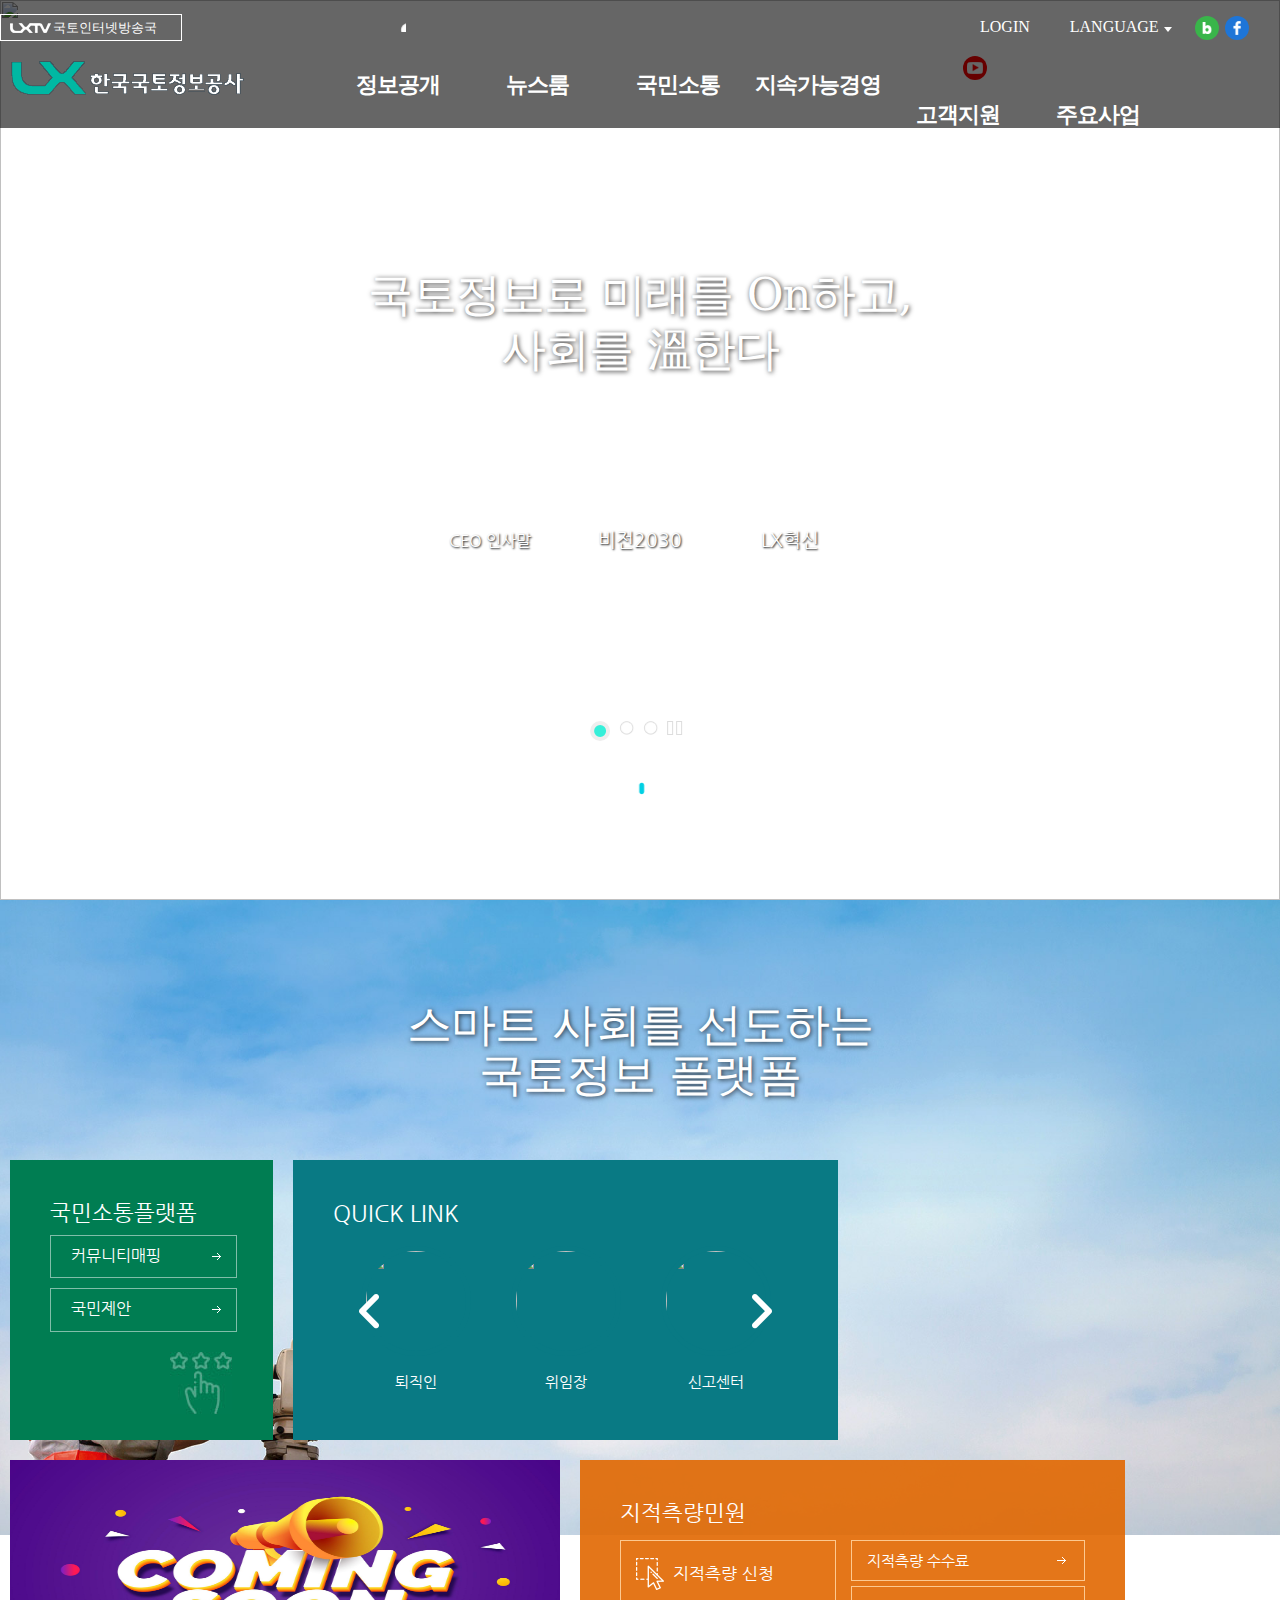
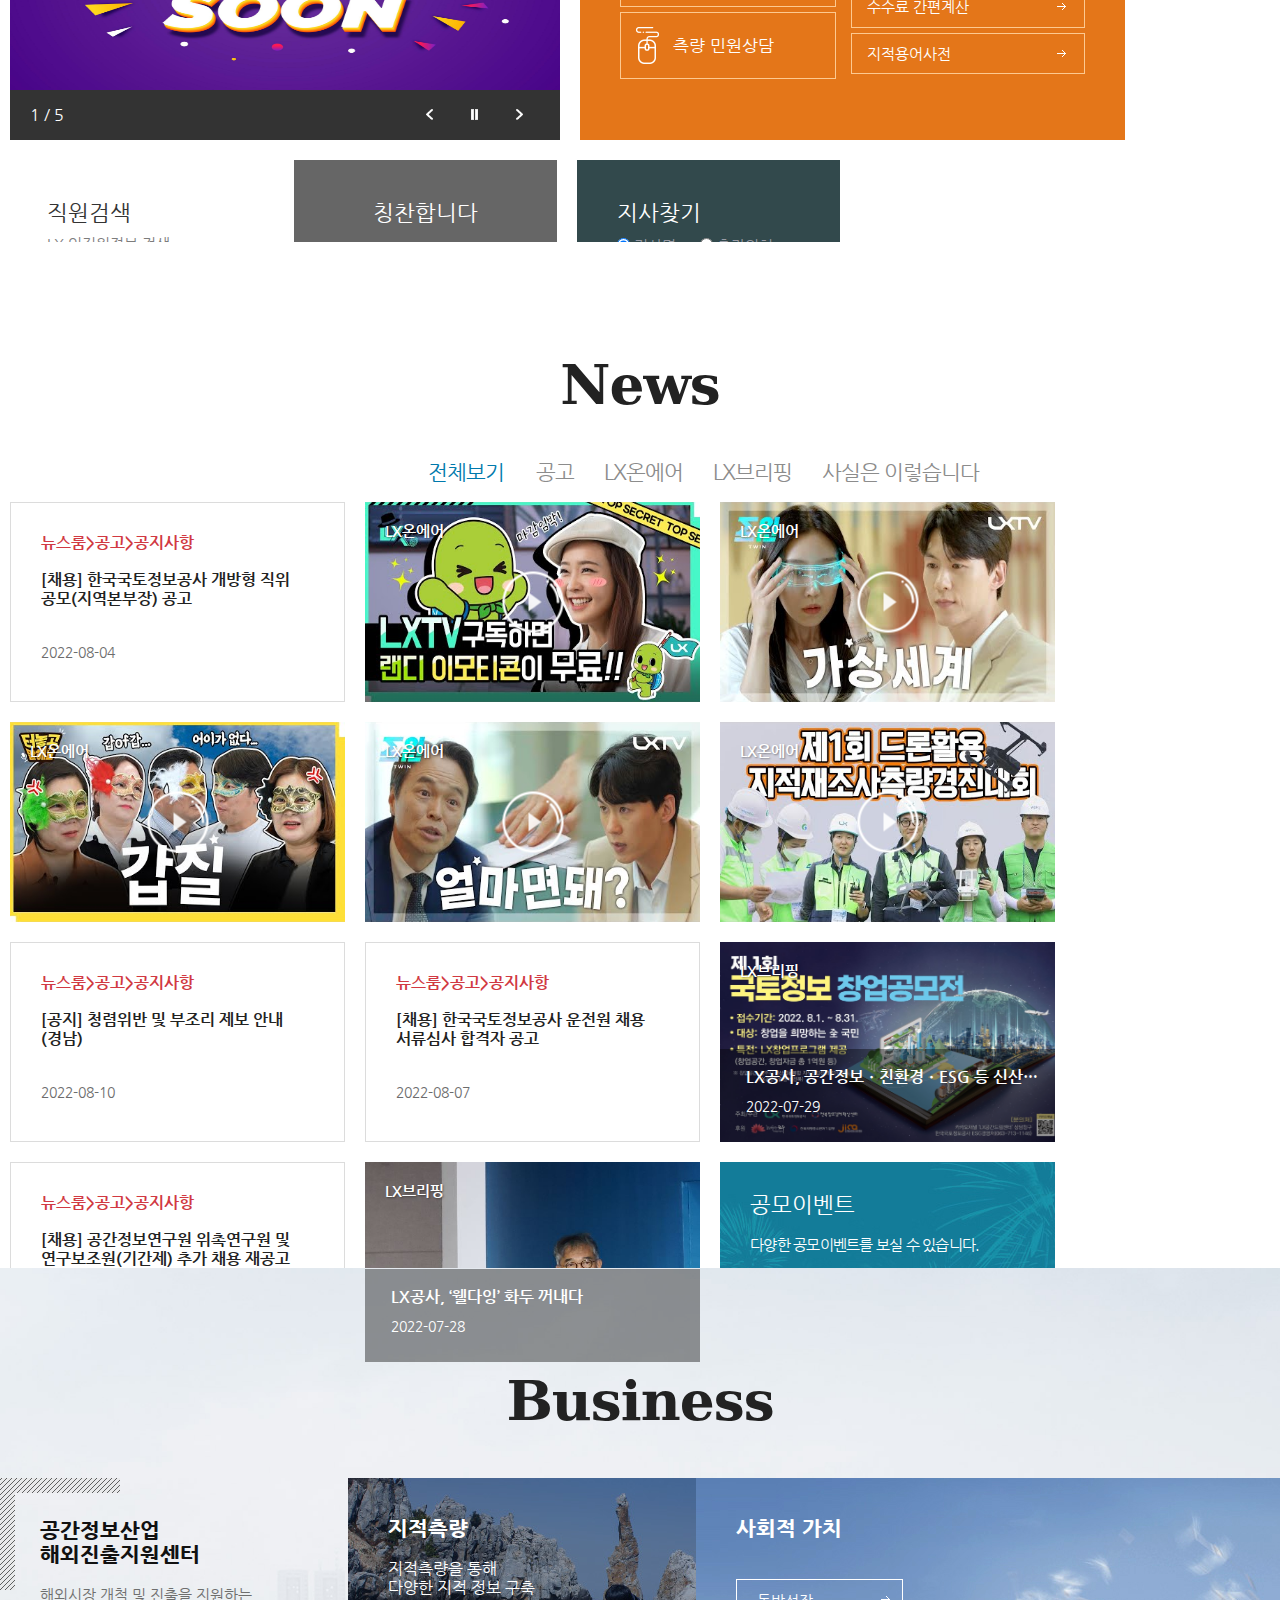
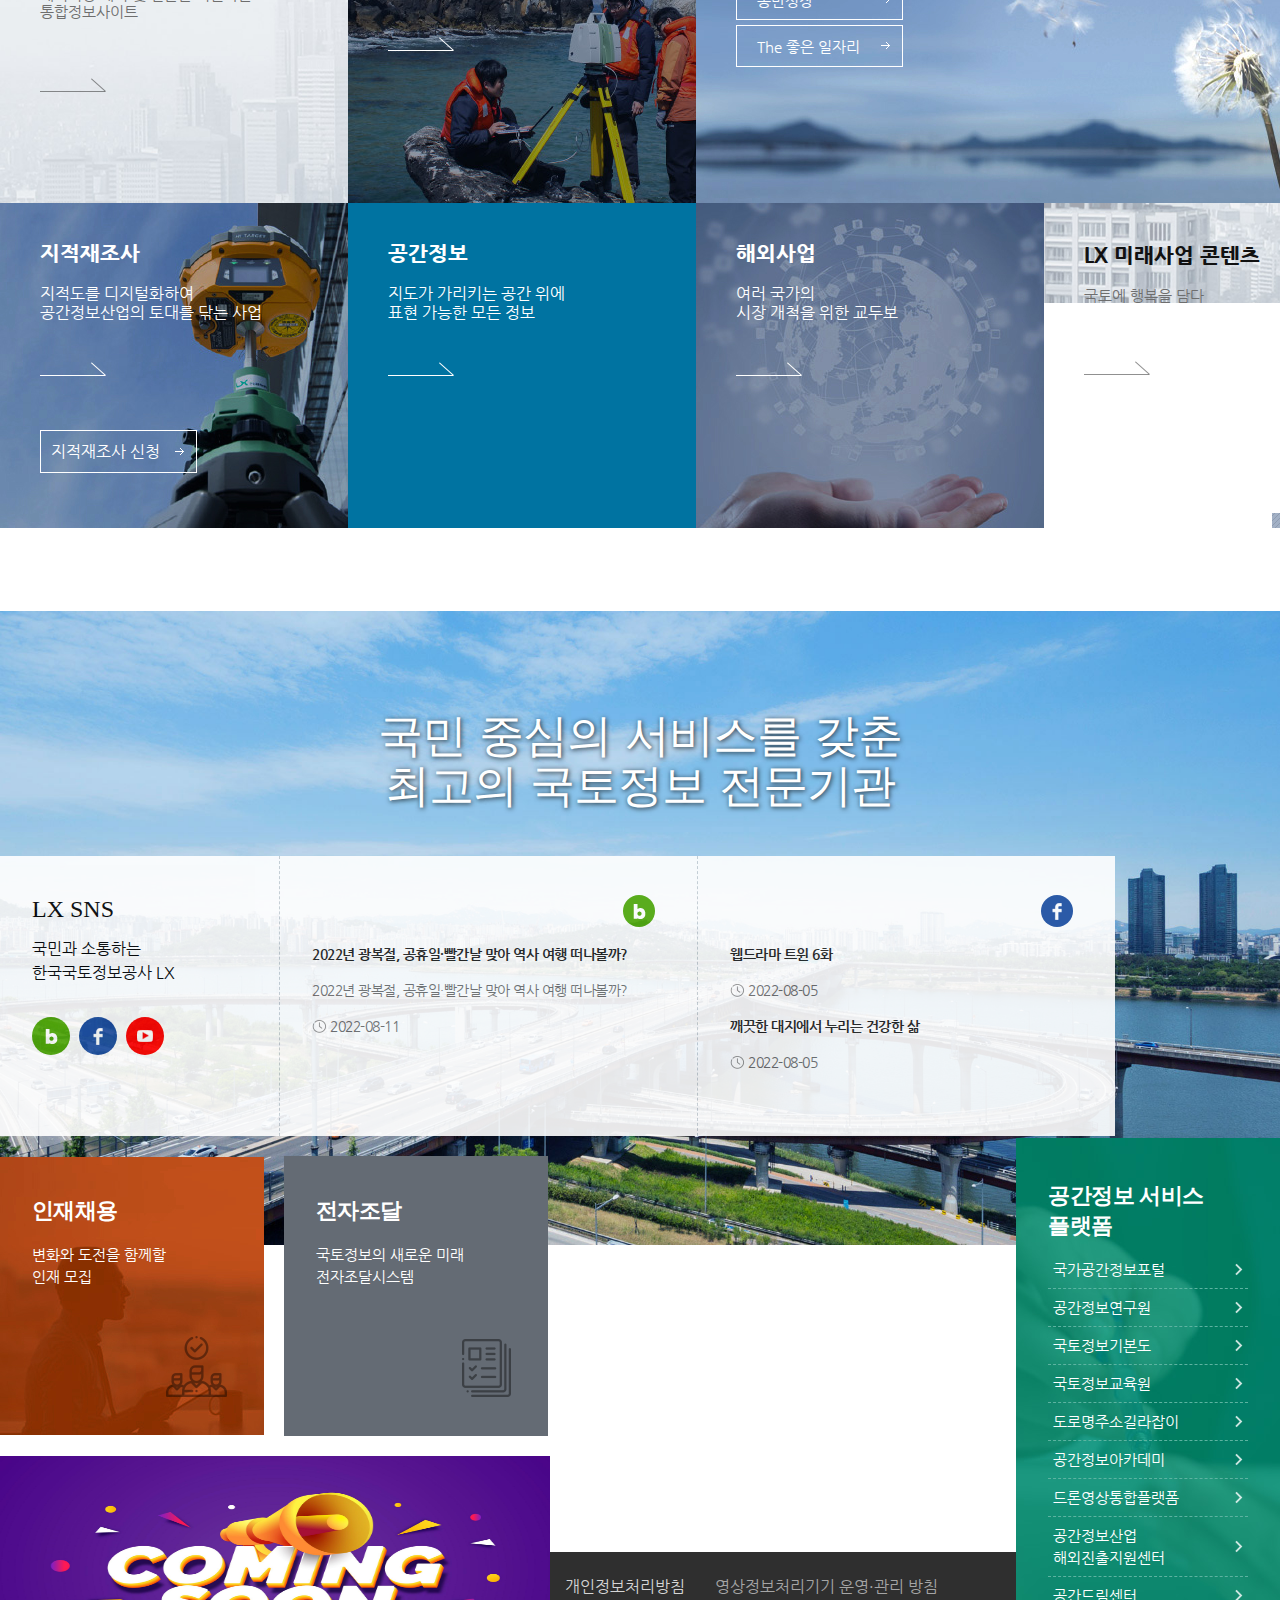
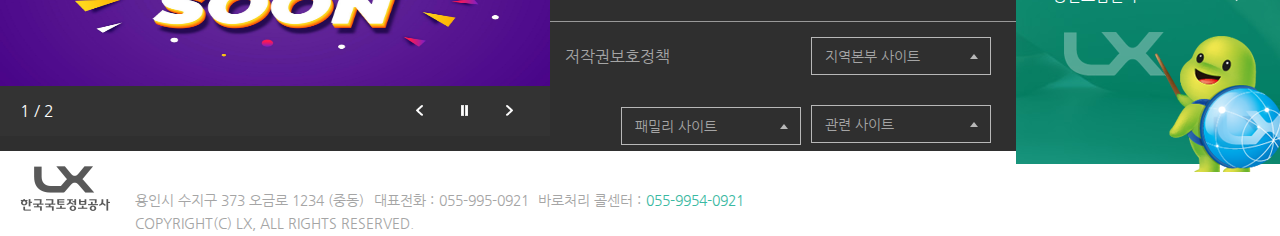
==== index.html @ 04a78688 "sticky추가 글씨폰트수정" ====
<!DOCTYPE html>
<html lang="ko">
  <head>
    <meta charset="UTF-8" />
    <meta name="viewport" content="width=device-width, initial-scale=1.0" />
    <meta name="robots" content="index,follow" />
    <meta
      name="description"
      content="스마트 사회를 선도하는 국토정보 플랫폼, LX 한국국토정보공사."
    />
    <meta name="author" content="최진영" />
    <meta name="keywords" content="한국국토정보공사, 지적측량, 국토공사" />
    <meta property="og:title" content="LX 한국국토정보공사" />
    <meta property="og:image" content="./LX_og_image.png" />
    <meta property="og:site_name" content="LX 한국국토정보공사" />
    <meta
      property="og:description"
      content="스마트 사회를 선도하는 국토정보 플랫폼, LX 한국국토정보공사."
    />
    <title>한국국토정보공사</title>
    <link
      rel="apple-touch-icon"
      sizes="57x57"
      href="./LX_favicon/apple-icon-57x57.png"
    />
    <link
      rel="apple-touch-icon"
      sizes="60x60"
      href="./LX_favicon/apple-icon-60x60.png"
    />
    <link
      rel="apple-touch-icon"
      sizes="72x72"
      href="./LX_favicon/apple-icon-72x72.png"
    />
    <link
      rel="apple-touch-icon"
      sizes="76x76"
      href="./LX_favicon/apple-icon-76x76.png"
    />
    <link
      rel="apple-touch-icon"
      sizes="114x114"
      href="./LX_favicon/apple-icon-114x114.png"
    />
    <link
      rel="apple-touch-icon"
      sizes="120x120"
      href="./LX_favicon/apple-icon-120x120.png"
    />
    <link
      rel="apple-touch-icon"
      sizes="144x144"
      href="./LX_favicon/apple-icon-144x144.png"
    />
    <link
      rel="apple-touch-icon"
      sizes="152x152"
      href="./LX_favicon/apple-icon-152x152.png"
    />
    <link
      rel="apple-touch-icon"
      sizes="180x180"
      href="./LX_favicon/apple-icon-180x180.png"
    />
    <link
      rel="icon"
      type="image/png"
      sizes="192x192"
      href="./LX_favicon/android-icon-192x192.png"
    />
    <link
      rel="icon"
      type="image/png"
      sizes="32x32"
      href="./LX_favicon/favicon-32x32.png"
    />
    <link
      rel="icon"
      type="image/png"
      sizes="96x96"
      href="./LX_favicon/favicon-96x96.png"
    />
    <link
      rel="icon"
      type="image/png"
      sizes="16x16"
      href="./LX_favicon/favicon-16x16.png"
    />
    <link rel="manifest" href="./LX_favicon/manifest.json" />
    <meta name="msapplication-TileColor" content="#ffffff" />
    <meta
      name="msapplication-TileImage"
      content="./LX_favicon/ms-icon-144x144.png"
    />
    <meta name="theme-color" content="#ffffff" />
    <link
      rel="stylesheet"
      href="https://cdnjs.cloudflare.com/ajax/libs/font-awesome/6.1.1/css/all.min.css"
    />
    <link
      rel="stylesheet"
      href="https://fonts.googleapis.com/css2?family=Material+Symbols+Outlined:opsz,wght,FILL,GRAD@48,400,0,0"
    />
    <link rel="stylesheet" href="./css/font.css" />
    <link rel="stylesheet" href="./css/reset.css" />
    <link rel="stylesheet" href="./css/style.css" />
  </head>

  <body>
    <div id="wrap">
      <div class="skip_nav">
        <a href="#content1">주요 서비스 바로가기</a>
        <a href="#content2">미디어 정보 바로가기</a>
        <a href="#content3">사업정보 바로가기</a>
        <a href="#content4">sns정보 바로가기</a>
      </div>
      <header id="header">
        <div id="header_top">
          <div class="container cf">
            <a
              href="#"
              class="libs fl"
              target="_blank"
              title="새창이동, 국토인터넷방송국"
            >
              <span>국토인터넷방송국</span>
            </a>
            <ul class="word fr">
              <li><a href="#" class="fl">LOGIN</a></li>
              <li>
                <a href="#" class="fl language"><span>LANGUAGE</span></a>
              </li>
              <li><a href="#" class="fl header_sns_b">블로그 바로가기</a></li>
              <li><a href="#" class="fl header_sns_f">페이스북 바로가기</a></li>
              <li><a href="#" class="fl header_sns_u">유튜브 바로가기</a></li>
            </ul>
          </div>
        </div>
        <!--// #header_top-->
        <div id="header_nav" class="cf">
          <div id="gnb">
            <ul id="nav" class="cf container">
              <li id="logo" class="fl">
                <a href="한국국토공사로고"
                  ><img src="./img/LX_logo1.png" alt="한국국토공사로고"
                /></a>
              </li>
              <li class="fl m_1">
                <a href="./board.html" target="_blank">정보공개</a>
                <div class="width100">
                  <ul class="container cf">
                    <li class="fl m_tit">
                      <h3>정보공개</h3>
                      <p>스마트 국토 시대를 향한 꿈,</p>
                      <p>글로벌 국토정보 전문기관으로 거듭나겠습니다.</p>
                    </li>
                    <li class="fl depth2">
                      <ul>
                        <li><a href="#">정보공개제도</a></li>
                        <li><a href="#">정보목록</a></li>
                        <li><a href="#">정보공개신청</a></li>
                        <li><a href="#">공공데이터개방</a></li>
                        <li><a href="#">사업실명제</a></li>
                        <li><a href="#">사전정보공표</a></li>
                      </ul>
                    </li>
                    <li class="fl depth2">
                      <ul>
                        <li><a href="#">공고</a></li>
                        <li><a href="#">LX온에어</a></li>
                        <li><a href="#">LX브리핑</a></li>
                        <li><a href="#">사실은</a></li>
                        <li><a href="#">홍보영상</a></li>
                        <li><a href="#">간행물</a></li>
                        <li><a href="#">학술자료</a></li>
                      </ul>
                    </li>
                    <li class="fl depth2">
                      <ul>
                        <li><a href="#">커뮤니티매핑</a></li>
                        <li><a href="#">공모/이벤트</a></li>
                        <li><a href="#">국민 제안</a></li>
                        <li><a href="#">경영공시</a></li>
                        <li><a href="#">국민참여혁신단</a></li>
                        <li><a href="#">설문조사</a></li>
                        <li><a href="#">정부부처</a></li>
                      </ul>
                    </li>
                    <li class="fl depth2">
                      <ul>
                        <li><a href="#">LX ESG 경영</a></li>
                        <li><a href="#">The 좋은 일자리</a></li>
                        <li><a href="#">윤리경영</a></li>
                        <li><a href="#">사회공헌</a></li>
                        <li><a href="#">동반성장</a></li>
                        <li><a href="#">안전보건경영</a></li>
                      </ul>
                    </li>
                    <li class="fl depth2">
                      <ul>
                        <li><a href="#">지적측량</a></li>
                        <li><a href="#">고객의 소리</a></li>
                        <li><a href="#">FAQ</a></li>
                        <li><a href="#">고객서비스현장</a></li>
                        <li><a href="#">기업성장응답 센터</a></li>
                        <li><a href="#">민원사무편람</a></li>
                      </ul>
                    </li>
                    <li class="fl depth2">
                      <ul>
                        <li><a href="#">지적측량</a></li>
                        <li><a href="#">지적재조사</a></li>
                        <li><a href="#">공간정보</a></li>
                        <li><a href="#">해외사업</a></li>
                      </ul>
                    </li>
                    <li class="fl depth2">
                      <ul>
                        <li><a href="#">CEO</a></li>
                        <li><a href="#">이사회</a></li>
                        <li><a href="#">일반현황</a></li>
                        <li><a href="#">LX혁신</a></li>
                        <li><a href="#">조직도</a></li>
                        <li><a href="#">지사안내</a></li>
                        <li><a href="#">홍보관방문</a></li>
                        <li><a href="#">채용정보</a></li>
                        <li><a href="#">찾아오시는 길</a></li>
                      </ul>
                    </li>
                  </ul>
                </div>
              </li>
              <!--m_1-->
              <li class="fl m_1">
                <a href="./board.html" target="_blank">뉴스룸</a>
                <div class="width100">
                  <ul class="container cf">
                    <li class="fl m_tit">
                      <h3>뉴스룸</h3>
                      <p>스마트 국토 시대를 향한 꿈,</p>
                      <p>글로벌 국토정보 전문기관으로 거듭나겠습니다.</p>
                    </li>
                    <li class="fl depth2">
                      <ul>
                        <li><a href="#">정보공개제도</a></li>
                        <li><a href="#">정보목록</a></li>
                        <li><a href="#">정보공개신청</a></li>
                        <li><a href="#">공공데이터개방</a></li>
                        <li><a href="#">사업실명제</a></li>
                        <li><a href="#">사전정보공표</a></li>
                      </ul>
                    </li>
                    <li class="fl depth2">
                      <ul>
                        <li><a href="#">공고</a></li>
                        <li><a href="#">LX온에어</a></li>
                        <li><a href="#">LX브리핑</a></li>
                        <li><a href="#">사실은</a></li>
                        <li><a href="#">홍보영상</a></li>
                        <li><a href="#">간행물</a></li>
                        <li><a href="#">학술자료</a></li>
                      </ul>
                    </li>
                    <li class="fl depth2">
                      <ul>
                        <li><a href="#">커뮤니티매핑</a></li>
                        <li><a href="#">공모/이벤트</a></li>
                        <li><a href="#">국민 제안</a></li>
                        <li><a href="#">경영공시</a></li>
                        <li><a href="#">국민참여혁신단</a></li>
                        <li><a href="#">설문조사</a></li>
                        <li><a href="#">정부부처</a></li>
                      </ul>
                    </li>
                    <li class="fl depth2">
                      <ul>
                        <li><a href="#">LX ESG 경영</a></li>
                        <li><a href="#">The 좋은 일자리</a></li>
                        <li><a href="#">윤리경영</a></li>
                        <li><a href="#">사회공헌</a></li>
                        <li><a href="#">동반성장</a></li>
                        <li><a href="#">안전보건경영</a></li>
                      </ul>
                    </li>
                    <li class="fl depth2">
                      <ul>
                        <li><a href="#">지적측량</a></li>
                        <li><a href="#">고객의 소리</a></li>
                        <li><a href="#">FAQ</a></li>
                        <li><a href="#">고객서비스현장</a></li>
                        <li><a href="#">기업성장응답 센터</a></li>
                        <li><a href="#">민원사무편람</a></li>
                      </ul>
                    </li>
                    <li class="fl depth2">
                      <ul>
                        <li><a href="#">지적측량</a></li>
                        <li><a href="#">지적재조사</a></li>
                        <li><a href="#">공간정보</a></li>
                        <li><a href="#">해외사업</a></li>
                      </ul>
                    </li>
                    <li class="fl depth2">
                      <ul>
                        <li><a href="#">CEO</a></li>
                        <li><a href="#">이사회</a></li>
                        <li><a href="#">일반현황</a></li>
                        <li><a href="#">LX혁신</a></li>
                        <li><a href="#">조직도</a></li>
                        <li><a href="#">지사안내</a></li>
                        <li><a href="#">홍보관방문</a></li>
                        <li><a href="#">채용정보</a></li>
                        <li><a href="#">찾아오시는 길</a></li>
                      </ul>
                    </li>
                  </ul>
                </div>
              </li>
              <!--m_2-->
              <li class="fl m_1">
                <a href="./board.html" target="_blank">국민소통</a>
                <div class="width100">
                  <ul class="container cf">
                    <li class="fl m_tit">
                      <h3>국민소통</h3>
                      <p>스마트 국토 시대를 향한 꿈,</p>
                      <p>글로벌 국토정보 전문기관으로 거듭나겠습니다.</p>
                    </li>
                    <li class="fl depth2">
                      <ul>
                        <li><a href="#">정보공개제도</a></li>
                        <li><a href="#">정보목록</a></li>
                        <li><a href="#">정보공개신청</a></li>
                        <li><a href="#">공공데이터개방</a></li>
                        <li><a href="#">사업실명제</a></li>
                        <li><a href="#">사전정보공표</a></li>
                      </ul>
                    </li>
                    <li class="fl depth2">
                      <ul>
                        <li><a href="#">공고</a></li>
                        <li><a href="#">LX온에어</a></li>
                        <li><a href="#">LX브리핑</a></li>
                        <li><a href="#">사실은</a></li>
                        <li><a href="#">홍보영상</a></li>
                        <li><a href="#">간행물</a></li>
                        <li><a href="#">학술자료</a></li>
                      </ul>
                    </li>
                    <li class="fl depth2">
                      <ul>
                        <li><a href="#">커뮤니티매핑</a></li>
                        <li><a href="#">공모/이벤트</a></li>
                        <li><a href="#">국민 제안</a></li>
                        <li><a href="#">경영공시</a></li>
                        <li><a href="#">국민참여혁신단</a></li>
                        <li><a href="#">설문조사</a></li>
                        <li><a href="#">정부부처</a></li>
                      </ul>
                    </li>
                    <li class="fl depth2">
                      <ul>
                        <li><a href="#">LX ESG 경영</a></li>
                        <li><a href="#">The 좋은 일자리</a></li>
                        <li><a href="#">윤리경영</a></li>
                        <li><a href="#">사회공헌</a></li>
                        <li><a href="#">동반성장</a></li>
                        <li><a href="#">안전보건경영</a></li>
                      </ul>
                    </li>
                    <li class="fl depth2">
                      <ul>
                        <li><a href="#">지적측량</a></li>
                        <li><a href="#">고객의 소리</a></li>
                        <li><a href="#">FAQ</a></li>
                        <li><a href="#">고객서비스현장</a></li>
                        <li><a href="#">기업성장응답 센터</a></li>
                        <li><a href="#">민원사무편람</a></li>
                      </ul>
                    </li>
                    <li class="fl depth2">
                      <ul>
                        <li><a href="#">지적측량</a></li>
                        <li><a href="#">지적재조사</a></li>
                        <li><a href="#">공간정보</a></li>
                        <li><a href="#">해외사업</a></li>
                      </ul>
                    </li>
                    <li class="fl depth2">
                      <ul>
                        <li><a href="#">CEO</a></li>
                        <li><a href="#">이사회</a></li>
                        <li><a href="#">일반현황</a></li>
                        <li><a href="#">LX혁신</a></li>
                        <li><a href="#">조직도</a></li>
                        <li><a href="#">지사안내</a></li>
                        <li><a href="#">홍보관방문</a></li>
                        <li><a href="#">채용정보</a></li>
                        <li><a href="#">찾아오시는 길</a></li>
                      </ul>
                    </li>
                  </ul>
                </div>
              </li>
              <!--m_3-->
              <li class="fl m_1">
                <a href="./board.html" target="_blank">지속가능경영</a>
                <div class="width100">
                  <ul class="container cf">
                    <li class="fl m_tit">
                      <h3>지속가능경영</h3>
                      <p>스마트 국토 시대를 향한 꿈,</p>
                      <p>글로벌 국토정보 전문기관으로 거듭나겠습니다.</p>
                    </li>
                    <li class="fl depth2">
                      <ul>
                        <li><a href="#">정보공개제도</a></li>
                        <li><a href="#">정보목록</a></li>
                        <li><a href="#">정보공개신청</a></li>
                        <li><a href="#">공공데이터개방</a></li>
                        <li><a href="#">사업실명제</a></li>
                        <li><a href="#">사전정보공표</a></li>
                      </ul>
                    </li>
                    <li class="fl depth2">
                      <ul>
                        <li><a href="#">공고</a></li>
                        <li><a href="#">LX온에어</a></li>
                        <li><a href="#">LX브리핑</a></li>
                        <li><a href="#">사실은</a></li>
                        <li><a href="#">홍보영상</a></li>
                        <li><a href="#">간행물</a></li>
                        <li><a href="#">학술자료</a></li>
                      </ul>
                    </li>
                    <li class="fl depth2">
                      <ul>
                        <li><a href="#">커뮤니티매핑</a></li>
                        <li><a href="#">공모/이벤트</a></li>
                        <li><a href="#">국민 제안</a></li>
                        <li><a href="#">경영공시</a></li>
                        <li><a href="#">국민참여혁신단</a></li>
                        <li><a href="#">설문조사</a></li>
                        <li><a href="#">정부부처</a></li>
                      </ul>
                    </li>
                    <li class="fl depth2">
                      <ul>
                        <li><a href="#">LX ESG 경영</a></li>
                        <li><a href="#">The 좋은 일자리</a></li>
                        <li><a href="#">윤리경영</a></li>
                        <li><a href="#">사회공헌</a></li>
                        <li><a href="#">동반성장</a></li>
                        <li><a href="#">안전보건경영</a></li>
                      </ul>
                    </li>
                    <li class="fl depth2">
                      <ul>
                        <li><a href="#">지적측량</a></li>
                        <li><a href="#">고객의 소리</a></li>
                        <li><a href="#">FAQ</a></li>
                        <li><a href="#">고객서비스현장</a></li>
                        <li><a href="#">기업성장응답 센터</a></li>
                        <li><a href="#">민원사무편람</a></li>
                      </ul>
                    </li>
                    <li class="fl depth2">
                      <ul>
                        <li><a href="#">지적측량</a></li>
                        <li><a href="#">지적재조사</a></li>
                        <li><a href="#">공간정보</a></li>
                        <li><a href="#">해외사업</a></li>
                      </ul>
                    </li>
                    <li class="fl depth2">
                      <ul>
                        <li><a href="#">CEO</a></li>
                        <li><a href="#">이사회</a></li>
                        <li><a href="#">일반현황</a></li>
                        <li><a href="#">LX혁신</a></li>
                        <li><a href="#">조직도</a></li>
                        <li><a href="#">지사안내</a></li>
                        <li><a href="#">홍보관방문</a></li>
                        <li><a href="#">채용정보</a></li>
                        <li><a href="#">찾아오시는 길</a></li>
                      </ul>
                    </li>
                  </ul>
                </div>
              </li>
              <!--m_4-->
              <li class="fl m_1">
                <a href="./board.html" target="_blank">고객지원</a>
                <div class="width100">
                  <ul class="container cf">
                    <li class="fl m_tit">
                      <h3>고객지원</h3>
                      <p>스마트 국토 시대를 향한 꿈,</p>
                      <p>글로벌 국토정보 전문기관으로 거듭나겠습니다.</p>
                    </li>
                    <li class="fl depth2">
                      <ul>
                        <li><a href="#">정보공개제도</a></li>
                        <li><a href="#">정보목록</a></li>
                        <li><a href="#">정보공개신청</a></li>
                        <li><a href="#">공공데이터개방</a></li>
                        <li><a href="#">사업실명제</a></li>
                        <li><a href="#">사전정보공표</a></li>
                      </ul>
                    </li>
                    <li class="fl depth2">
                      <ul>
                        <li><a href="#">공고</a></li>
                        <li><a href="#">LX온에어</a></li>
                        <li><a href="#">LX브리핑</a></li>
                        <li><a href="#">사실은</a></li>
                        <li><a href="#">홍보영상</a></li>
                        <li><a href="#">간행물</a></li>
                        <li><a href="#">학술자료</a></li>
                      </ul>
                    </li>
                    <li class="fl depth2">
                      <ul>
                        <li><a href="#">커뮤니티매핑</a></li>
                        <li><a href="#">공모/이벤트</a></li>
                        <li><a href="#">국민 제안</a></li>
                        <li><a href="#">경영공시</a></li>
                        <li><a href="#">국민참여혁신단</a></li>
                        <li><a href="#">설문조사</a></li>
                        <li><a href="#">정부부처</a></li>
                      </ul>
                    </li>
                    <li class="fl depth2">
                      <ul>
                        <li><a href="#">LX ESG 경영</a></li>
                        <li><a href="#">The 좋은 일자리</a></li>
                        <li><a href="#">윤리경영</a></li>
                        <li><a href="#">사회공헌</a></li>
                        <li><a href="#">동반성장</a></li>
                        <li><a href="#">안전보건경영</a></li>
                      </ul>
                    </li>
                    <li class="fl depth2">
                      <ul>
                        <li><a href="#">지적측량</a></li>
                        <li><a href="#">고객의 소리</a></li>
                        <li><a href="#">FAQ</a></li>
                        <li><a href="#">고객서비스현장</a></li>
                        <li><a href="#">기업성장응답 센터</a></li>
                        <li><a href="#">민원사무편람</a></li>
                      </ul>
                    </li>
                    <li class="fl depth2">
                      <ul>
                        <li><a href="#">지적측량</a></li>
                        <li><a href="#">지적재조사</a></li>
                        <li><a href="#">공간정보</a></li>
                        <li><a href="#">해외사업</a></li>
                      </ul>
                    </li>
                    <li class="fl depth2">
                      <ul>
                        <li><a href="#">CEO</a></li>
                        <li><a href="#">이사회</a></li>
                        <li><a href="#">일반현황</a></li>
                        <li><a href="#">LX혁신</a></li>
                        <li><a href="#">조직도</a></li>
                        <li><a href="#">지사안내</a></li>
                        <li><a href="#">홍보관방문</a></li>
                        <li><a href="#">채용정보</a></li>
                        <li><a href="#">찾아오시는 길</a></li>
                      </ul>
                    </li>
                  </ul>
                </div>
              </li>
              <!--m_5-->
              <li class="fl m_1">
                <a href="./board.html" target="_blank">주요사업</a>
                <div class="width100">
                  <ul class="container cf">
                    <li class="fl m_tit">
                      <h3>주요사업</h3>
                      <p>스마트 국토 시대를 향한 꿈,</p>
                      <p>글로벌 국토정보 전문기관으로 거듭나겠습니다.</p>
                    </li>
                    <li class="fl depth2">
                      <ul>
                        <li><a href="#">정보공개제도</a></li>
                        <li><a href="#">정보목록</a></li>
                        <li><a href="#">정보공개신청</a></li>
                        <li><a href="#">공공데이터개방</a></li>
                        <li><a href="#">사업실명제</a></li>
                        <li><a href="#">사전정보공표</a></li>
                      </ul>
                    </li>
                    <li class="fl depth2">
                      <ul>
                        <li><a href="#">공고</a></li>
                        <li><a href="#">LX온에어</a></li>
                        <li><a href="#">LX브리핑</a></li>
                        <li><a href="#">사실은</a></li>
                        <li><a href="#">홍보영상</a></li>
                        <li><a href="#">간행물</a></li>
                        <li><a href="#">학술자료</a></li>
                      </ul>
                    </li>
                    <li class="fl depth2">
                      <ul>
                        <li><a href="#">커뮤니티매핑</a></li>
                        <li><a href="#">공모/이벤트</a></li>
                        <li><a href="#">국민 제안</a></li>
                        <li><a href="#">경영공시</a></li>
                        <li><a href="#">국민참여혁신단</a></li>
                        <li><a href="#">설문조사</a></li>
                        <li><a href="#">정부부처</a></li>
                      </ul>
                    </li>
                    <li class="fl depth2">
                      <ul>
                        <li><a href="#">LX ESG 경영</a></li>
                        <li><a href="#">The 좋은 일자리</a></li>
                        <li><a href="#">윤리경영</a></li>
                        <li><a href="#">사회공헌</a></li>
                        <li><a href="#">동반성장</a></li>
                        <li><a href="#">안전보건경영</a></li>
                      </ul>
                    </li>
                    <li class="fl depth2">
                      <ul>
                        <li><a href="#">지적측량</a></li>
                        <li><a href="#">고객의 소리</a></li>
                        <li><a href="#">FAQ</a></li>
                        <li><a href="#">고객서비스현장</a></li>
                        <li><a href="#">기업성장응답 센터</a></li>
                        <li><a href="#">민원사무편람</a></li>
                      </ul>
                    </li>
                    <li class="fl depth2">
                      <ul>
                        <li><a href="#">지적측량</a></li>
                        <li><a href="#">지적재조사</a></li>
                        <li><a href="#">공간정보</a></li>
                        <li><a href="#">해외사업</a></li>
                      </ul>
                    </li>
                    <li class="fl depth2">
                      <ul>
                        <li><a href="#">CEO</a></li>
                        <li><a href="#">이사회</a></li>
                        <li><a href="#">일반현황</a></li>
                        <li><a href="#">LX혁신</a></li>
                        <li><a href="#">조직도</a></li>
                        <li><a href="#">지사안내</a></li>
                        <li><a href="#">홍보관방문</a></li>
                        <li><a href="#">채용정보</a></li>
                        <li><a href="#">찾아오시는 길</a></li>
                      </ul>
                    </li>
                  </ul>
                </div>
              </li>
              <!--m_6-->
              <li class="fl m_1">
                <a href="./board.html" target="_blank">LX소개</a>
                <div class="width100">
                  <ul class="container cf">
                    <li class="fl m_tit">
                      <h3>LX소개</h3>
                      <p>스마트 국토 시대를 향한 꿈,</p>
                      <p>글로벌 국토정보 전문기관으로 거듭나겠습니다.</p>
                    </li>
                    <li class="fl depth2">
                      <ul>
                        <li><a href="#">정보공개제도</a></li>
                        <li><a href="#">정보목록</a></li>
                        <li><a href="#">정보공개신청</a></li>
                        <li><a href="#">공공데이터개방</a></li>
                        <li><a href="#">사업실명제</a></li>
                        <li><a href="#">사전정보공표</a></li>
                      </ul>
                    </li>
                    <li class="fl depth2">
                      <ul>
                        <li><a href="#">공고</a></li>
                        <li><a href="#">LX온에어</a></li>
                        <li><a href="#">LX브리핑</a></li>
                        <li><a href="#">사실은</a></li>
                        <li><a href="#">홍보영상</a></li>
                        <li><a href="#">간행물</a></li>
                        <li><a href="#">학술자료</a></li>
                      </ul>
                    </li>
                    <li class="fl depth2">
                      <ul>
                        <li><a href="#">커뮤니티매핑</a></li>
                        <li><a href="#">공모/이벤트</a></li>
                        <li><a href="#">국민 제안</a></li>
                        <li><a href="#">경영공시</a></li>
                        <li><a href="#">국민참여혁신단</a></li>
                        <li><a href="#">설문조사</a></li>
                        <li><a href="#">정부부처</a></li>
                      </ul>
                    </li>
                    <li class="fl depth2">
                      <ul>
                        <li><a href="#">LX ESG 경영</a></li>
                        <li><a href="#">The 좋은 일자리</a></li>
                        <li><a href="#">윤리경영</a></li>
                        <li><a href="#">사회공헌</a></li>
                        <li><a href="#">동반성장</a></li>
                        <li><a href="#">안전보건경영</a></li>
                      </ul>
                    </li>
                    <li class="fl depth2">
                      <ul>
                        <li><a href="#">지적측량</a></li>
                        <li><a href="#">고객의 소리</a></li>
                        <li><a href="#">FAQ</a></li>
                        <li><a href="#">고객서비스현장</a></li>
                        <li><a href="#">기업성장응답 센터</a></li>
                        <li><a href="#">민원사무편람</a></li>
                      </ul>
                    </li>
                    <li class="fl depth2">
                      <ul>
                        <li><a href="#">지적측량</a></li>
                        <li><a href="#">지적재조사</a></li>
                        <li><a href="#">공간정보</a></li>
                        <li><a href="#">해외사업</a></li>
                      </ul>
                    </li>
                    <li class="fl depth2">
                      <ul>
                        <li><a href="#">CEO</a></li>
                        <li><a href="#">이사회</a></li>
                        <li><a href="#">일반현황</a></li>
                        <li><a href="#">LX혁신</a></li>
                        <li><a href="#">조직도</a></li>
                        <li><a href="#">지사안내</a></li>
                        <li><a href="#">홍보관방문</a></li>
                        <li><a href="#">채용정보</a></li>
                        <li><a href="#">찾아오시는 길</a></li>
                      </ul>
                    </li>
                  </ul>
                </div>
              </li>
              <!--m_7-->
              <li class="fr menu_burger">
                <a href="#">사이트맵</a>
              </li>
            </ul>
          </div>
        </div>
        <!--// #header_nav-->
      </header>
      <div id="banner">
        <div class="container">
          <div class="main_banner">
            <p class="banner_tit">
              <span>국토정보로 미래를 On하고,</span>
              <span>사회를 溫한다</span>
            </p>
            <div class="main_list">
              <ul class="main_icon">
                <li class="menu fl">
                  <a href="#"
                    ><img src="./img/sec_00_banner_ico1.svg" alt="" /><span
                      >CEO 인사말</span
                    ></a
                  >
                </li>
                <li class="menu fl">
                  <a href="#"
                    ><img
                      src="./img/sec_00_banner_ico2.svg"
                      alt=""
                    />비전2030</a
                  >
                </li>
                <li class="menu fl">
                  <a href="#"
                    ><img src="./img/sec_00_banner_ico3.svg" alt="" />LX혁신</a
                  >
                </li>
              </ul>
            </div>
            <div class="rollbtnArea">
              <ul class="rollinbtn">
                <li class="seq butt0"><a href="#butt"></a></li>
                <li class="seq butt1">
                  <a href="#butt"
                    ><img src="./img/btn_rollbutt_off.png" alt="1번"
                  /></a>
                </li>
                <li class="seq butt2">
                  <a href="#butt"
                    ><img src="./img/btn_rollbutt_off.png" alt="1번"
                  /></a>
                </li>
                <li class="rollstop">
                  <a href="#" class="stop"
                    ><img src="./img/btn_roll_stop.png" alt="멈춤"
                  /></a>
                </li>
                <li class="rollplay">
                  <a href="#" class="play"
                    ><img src="./img/btn_roll_play.png" alt="재생"
                  /></a>
                </li>
              </ul>
            </div>
            <div class="mouse_ani">
              <img src="./img/scroll.png" alt="" />
            </div>
          </div>
        </div>
      </div>
      <!--// #banner-->
      <div id="contents" class="content1_bg">
        <div id="content1" class="container">
          <div class="content1_tit">
            <p>
              <span>스마트 사회를 선도하는</span>
              <span>국토정보 플랫폼</span>
            </p>
          </div>
          <div class="con_box">
            <div class="con_box1 fl content1_1box">
              <h4>국민소통플랫폼</h4>
              <ul>
                <li><a href="#">커뮤니티매핑</a></li>
                <li><a href="#">국민제안</a></li>
              </ul>
            </div>
            <div class="con_box3 fl content1_box2">
              <h4>QUICK LINK</h4>
              <div class="ct2_box2_slidewrapper">
                <ul class="ct2_box2_slides">
                  <li>
                    <a href="#"
                      ><img
                        src="./img/businessman-s-torso-in-suit.jpg"
                        alt=""
                      /><span>퇴직인</span></a
                    >
                  </li>
                  <li>
                    <a href="#"
                      ><img
                        src="./img/cropped-view-business-leader-making-notes.jpg"
                        alt=""
                      /><span>위임장</span></a
                    >
                  </li>
                  <li>
                    <a href="#"
                      ><img
                        src="./img/freelance-young-businesswoman-casual-wear-using-laptop-working-in-living-room-at-home.jpg"
                        alt=""
                      /><span>신고센터</span></a
                    >
                  </li>
                  <li>
                    <a href="#"
                      ><img
                        src="./img/businessman-s-torso-in-suit.jpg"
                        alt=""
                      /><span>사규정보</span></a
                    >
                  </li>
                  <li>
                    <a href="#"
                      ><img
                        src="./img/cropped-view-professional-serious-finance-manager-holding-calculator-hands-checking-company-month-s-profits.jpg"
                        alt=""
                      /><span>수의계약정보</span></a
                    >
                  </li>
                </ul>
                <div class="ct2_box2_controls">
                  <span class="ct2_box2_prev"></span
                  ><span class="ct2_box2_next"></span>
                </div>
              </div>
            </div>
            <div class="con_box2 fl">
              <div class="slide_wrap" title="새창이동">
                <div class="slide_1">
                  <a href="#"><img src="./img/anouncement.jpg" alt="" /></a>
                </div>
                <div class="slide_1">
                  <a href="#"><img src="./img/anouncement.jpg" alt="" /></a>
                </div>
                <div class="slide_1">
                  <a href="#"><img src="./img/anouncement.jpg" alt="" /></a>
                </div>
                <div class="slide_1">
                  <a href="#"><img src="./img/anouncement.jpg" alt="" /></a>
                </div>
                <div class="slide_1">
                  <a href="#"><img src="./img/anouncement.jpg" alt="" /></a>
                </div>
              </div>
              <div class="slide_control cf">
                <p class="fl">1 / 5</p>
                <div class="slide_controler fr">
                  <a href="#"
                    ><img src="./img/quick_control_prev.png" alt="좌측슬라이드"
                  /></a>
                  <a href="#"
                    ><img src="./img/btn_roll_play.png" alt="재생"
                  /></a>
                  <a href="#"
                    ><img src="./img/btn_roll_stop.png" alt="멈춤"
                  /></a>
                  <a href="#"
                    ><img src="./img/quick_control_next.png" alt="우측슬라이드"
                  /></a>
                </div>
              </div>
            </div>
            <div class="con_box3 fl content1_4box">
              <h4>지적측량민원</h4>
              <ul class="icon_link fl">
                <li><a href="#">지적측량 신청</a></li>
                <li><a href="#">측량 민원상담</a></li>
              </ul>
              <ul class="con_box3_menu fl">
                <li><a href="#">지적측량 수수료</a></li>
                <li><a href="#">수수료 간편계산</a></li>
                <li><a href="#">지적용어사전</a></li>
              </ul>
            </div>
            <div class="fl content1_5box">
              <a href="#">
                <h4>직원검색</h4>
                <p>LX 임직원정보 검색</p>
              </a>
            </div>
            <div class="con_box1 fl content1_6box">
              <ul>
                <li class="move_1">
                  <a href="#">
                    <h4>칭찬합니다</h4>
                    <img src="./img/sec_01_banner_ico1.png" alt="" />
                  </a>
                  <a href="#">
                    <h4>온라인측량민원</h4>
                    <img src="./img/sec_01_banner_ico2.png" alt="" />
                  </a>
                  <div class="swiper_1_6">
                    <img src="./img/btn_rollbutt_off.png" alt="" />
                    <img src="./img/btn_rollbutt_off.png" alt="" />
                    <img src="./img/btn_roll_play.png" alt="재생" />
                    <img src="./img/btn_roll_stop.png" alt="멈춤" />
                  </div>
                </li>
              </ul>
            </div>
            <div class="bg1 con_box1 fl content1_7box">
              <h4>지사찾기</h4>
              <input type="radio" name="searchplace" id="placename" checked />
              <label for="placename">지사명</label>
              <input type="radio" name="searchplace" id="survay" />
              <label for="survay">측량위치</label>
              <div class="placename_b">
                <form action="#" method="post">
                  <select name="place0" id="place0">
                    <option value="서울">본부선택</option>
                    <option value="서울">서울</option>
                    <option value="서울">서울</option>
                  </select>
                  <select name="place1" id="place1">
                    <option value="서울">지사선택</option>
                    <option value="서울">서울</option>
                    <option value="서울">서울</option>
                  </select>
                  <button type="submit">검색</button>
                </form>
              </div>
            </div>
          </div>
        </div>
        <!--// #content1-->
        <div id="content2" class="content2_bg cf">
          <div class="container">
            <h2 class="content2_tit">News</h2>
            <div id="newsmenu">
              <ul class="fl">
                <li>
                  <a href="#ct2_tab_1" class="menu fl active">전체보기</a>
                </li>
                <li><a href="#ct2_tab_2" class="menu fl">공고</a></li>
                <li><a href="#ct2_tab_3" class="menu fl">LX온에어</a></li>
                <li><a href="#ct2_tab_4" class="menu fl">LX브리핑</a></li>
                <li>
                  <a href="./board.html" class="menu fl">사실은 이렇습니다</a>
                </li>
              </ul>
            </div>
            <div id="ct2_tab_wrapper">
              <div id="ct2_tab_1">
                <div class="notice con_box4 fl">
                  <a href="#">
                    <h4>뉴스룸>공고>공지사항</h4>
                    <p>
                      [채용] 한국국토정보공사 개방형 직위공모(지역본부장) 공고
                    </p>
                    <p>2022-08-04</p>
                  </a>
                </div>
                <div class="news_play news_play0 con_box4 fl">
                  <a href="#">
                    <p class="category">LX온에어</p>
                  </a>
                </div>
                <div class="news_play news_play1 con_box4 fl">
                  <a href="#">
                    <p class="category">LX온에어</p>
                  </a>
                </div>
                <div class="news_play news_play2 con_box4 fl">
                  <a href="#">
                    <p class="category">LX온에어</p>
                  </a>
                </div>
                <div class="news_play news_play3 con_box4 fl">
                  <a href="#">
                    <p class="category">LX온에어</p>
                  </a>
                </div>
                <div class="news_play news_play4 con_box4 fl">
                  <a href="#">
                    <p class="category">LX온에어</p>
                  </a>
                </div>
                <div class="notice con_box4 fl">
                  <a href="#">
                    <h4>뉴스룸>공고>공지사항</h4>
                    <p>[공지] 청렴위반 및 부조리 제보 안내(경남)</p>
                    <p>2022-08-10</p>
                  </a>
                </div>
                <div class="notice con_box4 fl">
                  <a href="#">
                    <h4>뉴스룸>공고>공지사항</h4>
                    <p>
                      [채용] 한국국토정보공사 운전원 채용 서류심사 합격자 공고
                    </p>
                    <p>2022-08-07</p>
                  </a>
                </div>
                <div class="briefing briefing0 con_box4 fl">
                  <a href="#">
                    <p class="category">LX브리핑</p>
                    <div class="briefing_infor">
                      <p class="briefing_tit">
                        LX공사, 공간정보ㆍ친환경ㆍESG 등 신산업 창업 지원
                      </p>
                      <p>2022-07-29</p>
                    </div>
                  </a>
                </div>
                <div class="notice con_box4 fl">
                  <a href="#">
                    <h4>뉴스룸>공고>공지사항</h4>
                    <p>
                      [채용] 공간정보연구원 위촉연구원 및 연구보조원(기간제)
                      추가 채용 재공고
                    </p>
                    <p>2022-08-12</p>
                  </a>
                </div>
                <div class="briefing briefing1 con_box4 fl">
                  <a href="#link">
                    <p class="category">LX브리핑</p>
                    <div class="briefing_infor">
                      <p class="briefing_tit">LX공사, ‘웰다잉’ 화두 꺼내다</p>
                      <p>2022-07-28</p>
                    </div>
                  </a>
                </div>
                <div class="event con_box4 fl">
                  <a href="#">
                    <h4>공모이벤트</h4>
                    <p>다양한 공모이벤트를 보실 수 있습니다.</p>
                  </a>
                </div>
              </div>
              <div id="ct2_tab_2">
                <div class="notice con_box4 fl">
                  <a href="#">
                    <h4>뉴스룸>공고>공지사항</h4>
                    <p>
                      [채용] 한국국토정보공사 개방형 직위공모(지역본부장) 공고
                    </p>
                    <p>2022-08-04</p>
                  </a>
                </div>
                <div class="notice con_box4 fl">
                  <a href="#">
                    <h4>뉴스룸>공고>공지사항</h4>
                    <p>[공지] 2022년 LX지속가능발전대학 수강생 모집</p>
                    <p>2022-08-23</p>
                  </a>
                </div>
                <div class="notice con_box4 fl">
                  <a href="#">
                    <h4>뉴스룸>공고>공지사항</h4>
                    <p>
                      [채용] 한국국토정보공사 개방형 직위공모(지역본부장) 공고
                    </p>
                    <p>2022-08-04</p>
                  </a>
                </div>
                <div class="notice con_box4 fl">
                  <a href="#">
                    <h4>뉴스룸>공고>공지사항</h4>
                    <p>
                      [채용] 한국국토정보공사 개방형 직위공모(지역본부장) 공고
                    </p>
                    <p>2022-08-04</p>
                  </a>
                </div>
                <div class="notice con_box4 fl">
                  <a href="#">
                    <h4>뉴스룸>공고>공지사항</h4>
                    <p>
                      [채용] 한국국토정보공사 개방형 직위공모(지역본부장) 공고
                    </p>
                    <p>2022-08-04</p>
                  </a>
                </div>
                <div class="notice con_box4 fl">
                  <a href="#">
                    <h4>뉴스룸>공고>공지사항</h4>
                    <p>
                      [채용] 한국국토정보공사 개방형 직위공모(지역본부장) 공고
                    </p>
                    <p>2022-08-04</p>
                  </a>
                </div>
                <div class="notice con_box4 fl">
                  <a href="#">
                    <h4>뉴스룸>공고>공지사항</h4>
                    <p>[공지] 청렴위반 및 부조리 제보 안내(경남)</p>
                    <p>2022-08-10</p>
                  </a>
                </div>
                <div class="notice con_box4 fl">
                  <a href="#">
                    <h4>뉴스룸>공고>공지사항</h4>
                    <p>
                      [채용] 한국국토정보공사 운전원 채용 서류심사 합격자 공고
                    </p>
                    <p>2022-08-07</p>
                  </a>
                </div>
                <div class="notice con_box4 fl">
                  <a href="#">
                    <h4>뉴스룸>공고>공지사항</h4>
                    <p>
                      [채용] 한국국토정보공사 운전원 채용 서류심사 합격자 공고
                    </p>
                    <p>2022-08-07</p>
                  </a>
                </div>
                <div class="notice con_box4 fl">
                  <a href="#">
                    <h4>뉴스룸>공고>공지사항</h4>
                    <p>
                      [채용] 공간정보연구원 위촉연구원 및 연구보조원(기간제)
                      추가 채용 재공고
                    </p>
                    <p>2022-08-12</p>
                  </a>
                </div>
                <div class="notice con_box4 fl">
                  <a href="#">
                    <h4>뉴스룸>공고>공지사항</h4>
                    <p>
                      [채용] 공간정보연구원 위촉연구원 및 연구보조원(기간제)
                      추가 채용 재공고
                    </p>
                    <p>2022-08-12</p>
                  </a>
                </div>
                <div class="notice con_box4 fl">
                  <a href="#">
                    <h4>뉴스룸>공고>공지사항</h4>
                    <p>
                      [채용] 공간정보연구원 위촉연구원 및 연구보조원(기간제)
                      추가 채용 재공고
                    </p>
                    <p>2022-08-12</p>
                  </a>
                </div>
              </div>
              <div id="ct2_tab_3">
                <div class="news_play news_play0 con_box4 fl">
                  <a href="#">
                    <p class="category">LX온에어</p>
                  </a>
                </div>
                <div class="news_play news_play0 con_box4 fl">
                  <a href="#">
                    <p class="category">LX온에어</p>
                  </a>
                </div>
                <div class="news_play news_play0 con_box4 fl">
                  <a href="#">
                    <p class="category">LX온에어</p>
                  </a>
                </div>
                <div class="news_play news_play0 con_box4 fl">
                  <a href="#">
                    <p class="category">LX온에어</p>
                  </a>
                </div>
                <div class="news_play news_play0 con_box4 fl">
                  <a href="#">
                    <p class="category">LX온에어</p>
                  </a>
                </div>
                <div class="news_play news_play0 con_box4 fl">
                  <a href="#">
                    <p class="category">LX온에어</p>
                  </a>
                </div>
                <div class="news_play news_play0 con_box4 fl">
                  <a href="#">
                    <p class="category">LX온에어</p>
                  </a>
                </div>
                <div class="news_play news_play0 con_box4 fl">
                  <a href="#">
                    <p class="category">LX온에어</p>
                  </a>
                </div>
                <div class="news_play news_play0 con_box4 fl">
                  <a href="#">
                    <p class="category">LX온에어</p>
                  </a>
                </div>
                <div class="news_play news_play0 con_box4 fl">
                  <a href="#">
                    <p class="category">LX온에어</p>
                  </a>
                </div>
                <div class="news_play news_play0 con_box4 fl">
                  <a href="#">
                    <p class="category">LX온에어</p>
                  </a>
                </div>
                <div class="news_play news_play0 con_box4 fl">
                  <a href="#">
                    <p class="category">LX온에어</p>
                  </a>
                </div>
              </div>
              <div id="ct2_tab_4">
                <div class="briefing briefing0 con_box4 fl">
                  <a href="#">
                    <p class="category">LX브리핑</p>
                    <div class="briefing_infor">
                      <p class="briefing_tit">
                        “소통 기반 현장 맞춤 공간정보교육 확대 만족”
                      </p>
                      <p>2022-08-18</p>
                    </div>
                  </a>
                </div>
                <div class="briefing briefing0 con_box4 fl">
                  <a href="#">
                    <p class="category">LX브리핑</p>
                    <div class="briefing_infor">
                      <p class="briefing_tit">
                        K-공간정보, 아르메니아서 위상 높였다
                      </p>
                      <p>2022-08-17</p>
                    </div>
                  </a>
                </div>
                <div class="briefing briefing0 con_box4 fl">
                  <a href="#link">
                    <p class="category">LX브리핑</p>
                    <div class="briefing_infor">
                      <p class="briefing_tit">
                        LX아카데미, 공간정보산업 경쟁력 강화 마중물
                      </p>
                      <p>2022-08-10</p>
                    </div>
                  </a>
                </div>
                <div class="briefing briefing0 con_box4 fl">
                  <a href="#link">
                    <p class="category">LX브리핑</p>
                    <div class="briefing_infor">
                      <p class="briefing_tit">
                        장병 안전 위해 ‘스마트 국방 지하정보’ 구현
                      </p>
                      <p>2022-08-09</p>
                    </div>
                  </a>
                </div>
                <div class="briefing briefing0 con_box4 fl">
                  <a href="#link">
                    <p class="category">LX브리핑</p>
                    <div class="briefing_infor">
                      <p class="briefing_tit">
                        LX공사 '국가인사업무 발전 유공' 대통령 표창 수상
                      </p>
                      <p>2022-08-09</p>
                    </div>
                  </a>
                </div>
                <div class="briefing briefing0 con_box4 fl">
                  <a href="#link">
                    <p class="category">LX브리핑</p>
                    <div class="briefing_infor">
                      <p class="briefing_tit">
                        LX, 전주시와 수소 생태계 구축 본격화
                      </p>
                      <p>2022-08-08</p>
                    </div>
                  </a>
                </div>
                <div class="briefing briefing0 con_box4 fl">
                  <a href="#link">
                    <p class="category">LX브리핑</p>
                    <div class="briefing_infor">
                      <p class="briefing_tit">
                        지방소멸 대응 위해 디지털 플랫폼 구축한다
                      </p>
                      <p>2022-08-08</p>
                    </div>
                  </a>
                </div>
                <div class="briefing briefing0 con_box4 fl">
                  <a href="#link">
                    <p class="category">LX브리핑</p>
                    <div class="briefing_infor">
                      <p class="briefing_tit">
                        “현장에 맞는 장비 사용으로 안전 확보”
                      </p>
                      <p>2022-08-05</p>
                    </div>
                  </a>
                </div>
                <div class="briefing briefing0 con_box4 fl">
                  <a href="#">
                    <p class="category">LX브리핑</p>
                    <div class="briefing_infor">
                      <p class="briefing_tit">
                        LX공사, 공간정보ㆍ친환경ㆍESG 등 신산업 창업 지원
                      </p>
                      <p>2022-07-29</p>
                    </div>
                  </a>
                </div>
                <div class="briefing briefing1 con_box4 fl">
                  <a href="#">
                    <p class="category">LX브리핑</p>
                    <div class="briefing_infor">
                      <p class="briefing_tit">LX공사, ‘웰다잉’ 화두 꺼내다</p>
                      <p>2022-07-28</p>
                    </div>
                  </a>
                </div>
                <div class="briefing briefing0 con_box4 fl">
                  <a href="#link">
                    <p class="category">LX브리핑</p>
                    <div class="briefing_infor">
                      <p class="briefing_tit">
                        “공직자는 ‘공의 정신’을 되새겨야”
                      </p>
                      <p>2022-07-28</p>
                    </div>
                  </a>
                </div>
                <div class="briefing briefing0 con_box4 fl">
                  <a href="#">
                    <p class="category">LX브리핑</p>
                    <div class="briefing_infor">
                      <p class="briefing_tit">
                        LX, 고정밀 영상 기반 지적재조사로 ‘쾌속’
                      </p>
                      <p>2022-07-26</p>
                    </div>
                  </a>
                </div>
              </div>
            </div>
          </div>
        </div>
        <!--// #content2-->
        <div id="content3" class="content3_bg">
          <div class="container">
            <div class="content3_tit fl">Business</div>
            <div class="centering">
              <div class="g_center con_box5 fl">
                <div class="g_center_tit">
                  <h4>
                    <span>공간정보산업</span><span>해외진출지원센터</span>
                  </h4>
                </div>
                <div class="g_center_ct">
                  <p>
                    <span>해외시장 개척 및 진출을 지원하는</span>
                    <span>통합정보사이트</span>
                  </p>
                </div>
                <a href="#"
                  ><img src="./img/business_arrow1.png" alt="자세히보기"
                /></a>
              </div>
              <div class="content3_com con_box5 fl">
                <h4>지적측량</h4>
                <div class="buiseness_ct">
                  <p>
                    <span>지적측량을 통해</span>
                    <span>다양한 지적 정보 구축</span>
                  </p>
                </div>
                <a href="#"
                  ><img src="./img/business_arrow2.png" alt="자세히보기"
                /></a>
              </div>
              <div class="con_box6 fl">
                <h4>사회적 가치</h4>
                <ul>
                  <li><a href="#">동반성장</a></li>
                  <li><a href="#">The 좋은 일자리</a></li>
                </ul>
              </div>
              <div class="content3_com con_box5 fl">
                <h4>지적재조사</h4>
                <div class="buiseness_ct">
                  <p>
                    <span>지적도를 디지털화하여</span>
                    <span>공간정보산업의 토대를 닦는 사업</span>
                  </p>
                </div>
                <a href="#"
                  ><img src="./img/business_arrow2.png" alt="자세히보기"
                /></a>
                <a href="#" class="request_btn">
                  <span>지적재조사 신청</span>
                </a>
              </div>
              <div class="content3_com con_box5 fl">
                <h4>공간정보</h4>
                <div class="buiseness_ct">
                  <p>
                    <span>지도가 가리키는 공간 위에</span>
                    <span>표현 가능한 모든 정보</span>
                  </p>
                </div>
                <a href="#"
                  ><img src="./img/business_arrow2.png" alt="자세히보기"
                /></a>
              </div>
              <div class="content3_com con_box5 fl">
                <h4>해외사업</h4>
                <div class="buiseness_ct">
                  <p>
                    <span>여러 국가의</span>
                    <span>시장 개척을 위한 교두보</span>
                  </p>
                </div>
                <a href="#"
                  ><img src="./img/business_arrow2.png" alt="자세히보기"
                /></a>
              </div>
              <div class="con_box5 fl buiseness_last">
                <h4>LX 미래사업 콘텐츠</h4>
                <p>국토에 행복을 담다</p>
                <a href="#"
                  ><img src="./img/business_arrow1.png" alt="자세히보기"
                /></a>
              </div>
            </div>
          </div>
        </div>
        <!--// #content3-->
        <div id="content4" class="content4_bg">
          <div class="container">
            <div class="content4_tit fl">
              <p>
                <span>국민 중심의 서비스를 갖춘</span>
                <span>최고의 국토정보 전문기관</span>
              </p>
            </div>
            <div class="content4_cb">
              <div class="con_box7 fl">
                <h4>LX SNS</h4>
                <p>
                  <span>국민과 소통하는</span><span>한국국토정보공사 LX</span>
                </p>
                <div class="ct4_sns">
                  <a
                    href="#"
                    target="_blank"
                    class="ct4_sns_b"
                    title="새창이동, 블로그 바로가기"
                  ></a>
                  <a
                    href="#"
                    target="_blank"
                    class="ct4_sns_f"
                    title="새창이동, 페이스북 바로가기"
                  ></a>
                  <a
                    href="#"
                    target="_blank"
                    class="ct4_sns_u"
                    title="새창이동, 유튜브 바로가기"
                  ></a>
                </div>
              </div>
              <a href="#" class="con_box8 fl">
                <span class="ct4_sns_b"></span>
                <p class="box_tit">
                  2022년 광복절, 공휴일·빨간날 맞아 역사 여행 떠나볼까?
                </p>
                <p class="box_txt">
                  2022년 광복절, 공휴일·빨간날 맞아 역사 여행 떠나볼까?
                </p>
                <p class="date">2022-08-11</p>
              </a>
              <div class="con_box8 fl">
                <span class="ct4_sns_f"></span>
                <a href="#">
                  <p class="box_tit">웹드라마 트윈 6화</p>
                  <p class="date">2022-08-05</p>
                </a>
                <a href="#">
                  <p class="box_tit">깨끗한 대지에서 누리는 건강한 삶</p>
                  <p class="date">2022-08-05</p>
                </a>
              </div>
              <div class="con_box9 fr">
                <h4><span>공간정보 서비스</span><span>플랫폼</span></h4>
                <ul>
                  <li>
                    <a href="#"><span>국가공간정보포털</span></a>
                  </li>
                  <li>
                    <a href="#"><span>공간정보연구원</span></a>
                  </li>
                  <li>
                    <a href="#"><span>국토정보기본도</span></a>
                  </li>
                  <li>
                    <a href="#"><span>국토정보교육원</span></a>
                  </li>
                  <li>
                    <a href="#"><span>도로명주소길라잡이</span></a>
                  </li>
                  <li>
                    <a href="#"><span>공간정보아카데미</span></a>
                  </li>
                  <li>
                    <a href="#"><span>드론영상통합플랫폼</span></a>
                  </li>
                  <li>
                    <a href="#"
                      ><span>공간정보산업</span><span>해외진출지원센터</span></a
                    >
                  </li>
                  <li>
                    <a href="#"><span>공간드림센터</span></a>
                  </li>
                </ul>
              </div>
              <a href="#" class="con_box10 fl">
                <h4>인재채용</h4>
                <p><span>변화와 도전을 함께할</span><span>인재 모집</span></p>
              </a>
              <a href="#" class="con_box10 fl">
                <h4>전자조달</h4>
                <p>
                  <span>국토정보의 새로운 미래</span><span>전자조달시스템</span>
                </p>
              </a>
              <div class="bg2 con_box11 fl">
                <div class="slide_wrap" title="새창이동">
                  <div class="slide_1">
                    <a href="#"><img src="./img/anouncement.jpg" alt="" /></a>
                  </div>
                  <div class="slide_1">
                    <a href="#"><img src="./img/anouncement.jpg" alt="" /></a>
                  </div>
                </div>
                <div class="slide_control cf">
                  <p class="fl">1 / 2</p>
                  <div class="slide_controler fr">
                    <a href="#"
                      ><img
                        src="./img/quick_control_prev.png"
                        alt="좌측슬라이드"
                    /></a>
                    <a href="#"
                      ><img src="./img/btn_roll_play.png" alt="재생"
                    /></a>
                    <a href="#"
                      ><img src="./img/btn_roll_stop.png" alt="멈춤"
                    /></a>
                    <a href="#"
                      ><img
                        src="./img/quick_control_next.png"
                        alt="우측슬라이드"
                    /></a>
                  </div>
                </div>
              </div>
            </div>
          </div>
        </div>
        <!--// #content4-->
      </div>
      <!--// #contents-->
      <footer id="footer">
        <div id="footer_nav">
          <div class="container">
            <ul>
              <li><a href="#" class="ft1 menu fl">개인정보처리방침</a></li>
              <li>
                <a href="#" class="ft1 menu fl"
                  >영상정보처리기기 운영·관리 방침</a
                >
              </li>
              <li><a href="#" class="ft1 menu fl">저작권보호정책</a></li>
            </ul>
            <div class="fr ft2">지역본부 사이트</div>
            <div class="fr ft2">관련 사이트</div>
            <div class="fr ft2">패밀리 사이트</div>
          </div>
        </div>
        <!--// #fotter_nav-->
        <div id="footer_info" class="bg2">
          <div class="container">
            <div class="fci fl"><img src="./img/footer_logo.png" alt="" /></div>
            <div class="mg1 fl">
              <div class="adress">
                <span>용인시 수지구 373 오금로 1234 (중동) </span
                ><span> 대표전화 : </span><a href="#">055-995-0921</a>
                <span> 바로처리 콜센터 : </span
                ><a href="#" class="call">055-9954-0921</a>
              </div>
              <div class="adress">
                <span>COPYRIGHT(C) LX, ALL RIGHTS RESERVED.</span>
              </div>
            </div>
            <div class="fr check_ok check1"></div>
            <div class="fr check_ok check1"></div>
            <div class="fr check_ok check2"></div>
            <div class="fr check_ok check3"></div>
          </div>
        </div>
        <a href="#header" id="back-to-top">TOP</a>
      </footer>
    </div>
    <!--// #wrap-->
    <script src="./js/jquery-1.12.4.min.js"></script>
    <script src="./js/common.js"></script>
    <script src="./js/custom_jq.js"></script>
  </body>
</html>
---- css/font.css ----
@import url(https://cdn.jsdelivr.net/gh/moonspam/NanumSquare@2.0/nanumsquare.css);

@font-face {
  font-family: "AritaBuri";
  font-weight: 100;
  font-style: normal;
  src: url("https://cdn.jsdelivr.net/gh/webfontworld/amore/AritaBuri-Thin.eot");
  src: url("https://cdn.jsdelivr.net/gh/webfontworld/amore/AritaBuri-Thin.eot?#iefix")
      format("embedded-opentype"),
    url("https://cdn.jsdelivr.net/gh/webfontworld/amore/AritaBuri-Thin.woff2")
      format("woff2"),
    url("https://cdn.jsdelivr.net/gh/webfontworld/amore/AritaBuri-Thin.woff")
      format("woff"),
    url("https://cdn.jsdelivr.net/gh/webfontworld/amore/AritaBuri-Thin.ttf")
      format("truetype");
  font-display: swap;
}
@font-face {
  font-family: "AritaBuri";
  font-weight: 300;
  font-style: normal;
  src: url("https://cdn.jsdelivr.net/gh/webfontworld/amore/AritaBuri-Light.eot");
  src: url("https://cdn.jsdelivr.net/gh/webfontworld/amore/AritaBuri-Light.eot?#iefix")
      format("embedded-opentype"),
    url("https://cdn.jsdelivr.net/gh/webfontworld/amore/AritaBuri-Light.woff2")
      format("woff2"),
    url("https://cdn.jsdelivr.net/gh/webfontworld/amore/AritaBuri-Light.woff")
      format("woff"),
    url("https://cdn.jsdelivr.net/gh/webfontworld/amore/AritaBuri-Light.ttf")
      format("truetype");
  font-display: swap;
}
@font-face {
  font-family: "AritaBuri";
  font-weight: 500;
  font-style: normal;
  src: url("https://cdn.jsdelivr.net/gh/webfontworld/amore/AritaBuri-Medium.eot");
  src: url("https://cdn.jsdelivr.net/gh/webfontworld/amore/AritaBuri-Medium.eot?#iefix")
      format("embedded-opentype"),
    url("https://cdn.jsdelivr.net/gh/webfontworld/amore/AritaBuri-Medium.woff2")
      format("woff2"),
    url("https://cdn.jsdelivr.net/gh/webfontworld/amore/AritaBuri-Medium.woff")
      format("woff"),
    url("https://cdn.jsdelivr.net/gh/webfontworld/amore/AritaBuri-Medium.ttf")
      format("truetype");
  font-display: swap;
}
@font-face {
  font-family: "AritaBuri";
  font-weight: 600;
  font-style: normal;
  src: url("https://cdn.jsdelivr.net/gh/webfontworld/amore/AritaBuri-SemiBold.eot");
  src: url("https://cdn.jsdelivr.net/gh/webfontworld/amore/AritaBuri-SemiBold.eot?#iefix")
      format("embedded-opentype"),
    url("https://cdn.jsdelivr.net/gh/webfontworld/amore/AritaBuri-SemiBold.woff2")
      format("woff2"),
    url("https://cdn.jsdelivr.net/gh/webfontworld/amore/AritaBuri-SemiBold.woff")
      format("woff"),
    url("https://cdn.jsdelivr.net/gh/webfontworld/amore/AritaBuri-SemiBold.ttf")
      format("truetype");
  font-display: swap;
}
@font-face {
  font-family: "AritaBuri";
  font-weight: 700;
  font-style: normal;
  src: url("https://cdn.jsdelivr.net/gh/webfontworld/amore/AritaBuri-Bold.eot");
  src: url("https://cdn.jsdelivr.net/gh/webfontworld/amore/AritaBuri-Bold.eot?#iefix")
      format("embedded-opentype"),
    url("https://cdn.jsdelivr.net/gh/webfontworld/amore/AritaBuri-Bold.woff2")
      format("woff2"),
    url("https://cdn.jsdelivr.net/gh/webfontworld/amore/AritaBuri-Bold.woff")
      format("woff"),
    url("https://cdn.jsdelivr.net/gh/webfontworld/amore/AritaBuri-Bold.ttf")
      format("truetype");
  font-display: swap;
}
@font-face {
  font-family: "NanumGothic";
  src: url(../font/NanumGothic.woff);
  font-weight: 300;
}
@font-face {
  font-family: "NanumGothic";
  src: url(../font/NanumGothicBold.woff);
  font-weight: 400;
}
@font-face {
  font-family: "NanumGothic";
  src: url(../font/NanumGothicExtraBold.woff);
  font-weight: 600;
}
---- css/style.css ----
.skip_nav a {
  position: absolute;
  top: -30px;
  left: 0;
  background: #000;
  height: 30px;
  line-height: 30px;
  color: #fff;
  font-size: 12px;
  padding: 0 6px;
}
.skip_nav a:focus,
.skip_nav a:active {
  top: 0;
  z-index: 999999;
}

#header {
  height: 128px;
  width: 100%;
  position: absolute;
  left: 0;
  top: 0;
  z-index: 500;
}
#header * {
  font-family: "NanumSquare";
}
#banner {
  height: 969px;
  width: 100%;
}
#footer {
  height: 199px;
}
#header_top {
  height: 50px;
  background: rgba(0, 0, 0, 0.6);
}
#header_nav {
  height: 78px;
}
#content1 {
  height: 942px;
}
#content2 {
  height: 1016px;
}
#content3 {
  height: 943px;
}
#content4 {
  height: 941px;
}
#footer_nav {
  height: 70px;
  background: #2f2f2f;
  box-sizing: border-box;
  border-bottom: 1px solid #999999;
}
#footer_info {
  height: 129px;
  background: #2f2f2f;
}

.container {
  max-width: 1420px;
  margin: 0 auto;
}
.menu {
  color: #333;
}
.menu:hover {
  text-decoration: underline;
}
/*header_top*/
#header_top .libs {
  border: #fff;
  background: url(../img/libs_ico.png) no-repeat 10px center;
  margin-top: 18px;
}
#header_top .libs span {
  font-size: 13px;
  line-height: 20px;
  color: #fff;
  margin: 0 auto;
  padding: 5px 24px 5px 52px;
  border: 1px solid #fff;
}
#header_top .libs span::after {
  content: "";
  display: block;
  background: url(../img/btn_rollbutt_off.png) no-repeat;
  width: 6px;
  height: 9px;
  position: absolute;
  top: 23px;
  left: 400px;
}
#header_top .libs:hover {
  background: url(../img/libs_ico_on.png) no-repeat 10px center;
}
#header_top .libs:hover span {
  color: #36efd9;
  border: 1px solid #36efd9;
}
.word {
  width: 320px;
}
.word li a {
  padding: 18px 20px 0;
  color: #fff;
  font-size: 1rem;
  box-sizing: border-box;
}
.word li a:first-child {
  background: url();
}
.word li:nth-child(2) a:after {
  content: "";
  display: inline-block;
  margin-left: 5px;
  margin-top: -1px;
  width: 0;
  height: 0;
  border-left: 4px solid transparent;
  border-right: 4px solid transparent;
  border-top: 5px solid #fff;
}
.word li a.header_sns_b {
  margin: 16px 1% 0;
  padding: 0;
  display: inline-block;
  border-radius: 50%;
  width: 24px;
  height: 24px;
  background: #39b54a url(../img/sns-1.png) no-repeat 50% 50%;
  text-indent: -99999px;
  background-size: 10px;
}
.word li a.header_sns_f {
  margin: 16px 1% 0;
  padding: 0;
  display: inline-block;
  border-radius: 50%;
  width: 24px;
  height: 24px;
  background: #1e75d7 url(../img/sns-2.png) no-repeat 50% 50%;
  text-indent: -99999px;
  background-size: 8px;
}
.word li a.header_sns_u {
  margin: 16px 1% 0;
  padding: 0;
  display: inline-block;
  border-radius: 50%;
  width: 24px;
  height: 24px;
  background: #ff0000 url(../img/sns-3.png) no-repeat 50% 50%;
  text-indent: -99999px;
}

/*==============gnb================*/
#gnb {
  width: 100%;
  height: 78px;
  background-color: rgba(0, 0, 0, 0.6);
  position: relative;
}
#header_nav.sticky {
  position: fixed;
  top: 0;
  left: 0;
  right: 0;
  background-color: rgba(255, 255, 255, 0.1);
  -webkit-backdrop-filter: blur(10px);
  backdrop-filter: blur(10px);
}
#header_nav.sticky #logo {
  margin-top : 4px;
}
#gnb li.m_1 > a {
  width: 139.94px;
  display: block;
  color: #fff;
  padding: 20px 0;
  text-align: center;
  font-family: "NanumSquare";
  font-size: 1.375rem;
  font-weight: 700;
  height: 78px;
  box-sizing: border-box;
  letter-spacing: -1px;
}
#logo + li.m_1 {
  margin-left: 70px;
}
#gnb > ul > li > a:hover {
  color: #fdff47;
}
#gnb li#logo {
  width: 258px;
}
#nav li .width100 .m_tit {
  padding: 0 5px 0 0;
}
#nav li .width100 .m_tit h3 {
  color: #333;
  font-size: 1.5rem;
  font-family: "NanumSquare";
  font-weight: 600;
  margin-bottom: 30px;
}
#nav li .width100 .m_tit h3::after {
  content: "";
  width: 40px;
  height: 2px;
  background: #999;
  position: absolute;
  top: 64px;
  left: 270px;
}
#nav li .width100 .m_tit p {
  color: #8c8c8c;
  font-size: 0.938rem;
  font-weight: 200;
  letter-spacing: -1.5px;
  margin-bottom: 3px;
}
#nav li .width100 li.depth2 a {
  font-size: 0.875rem;
  margin: 0px;
  color: #5a5a5a;
  line-height: 1.75;
  position: relative;
  padding-left: 10px;
  word-wrap: break-word;
  word-break: keep-all;
}
#nav li .width100 ul li.depth2 ul li a::after {
  content: "";
  display: block;
  width: 3px;
  height: 3px;
  background: #909090;
  position: absolute;
  left: 0;
  top: 8px;
}
#nav li .width100 li a:hover {
  color: #097a84;
}

#nav li .width100 ul > li ~ li {
  padding: 0;
  text-align: left;
}
#nav li.m_1 .width100 ul li.m_tit {
  width: 290px;
  margin-left: 30px;
  height: 188px;
  border-right: 1px dashed #999;
}
#nav li .width100 {
  position: absolute;
  top: 80px;
  left: 0;
  background: #f9f9f9;
  width: 100%;
  border-bottom: 1px solid #333 transparent;
  box-shadow: 0 0 0 rgba(0, 0, 0, 0);
  height: 0px;
  overflow: hidden;
  padding: 0;
  transition: all 0.5s;
  z-index: 2;
}
#nav li:hover .width100 {
  height: auto;
  padding: 20px 0;
  border-bottom: #333;
  box-shadow: 0 10px 50px rgba(0, 0, 0, 0.5);
}
.menu_burger a {
  width: 30px;
  height: 30px;
  display: block;
  background: url(../img/allmenu_ico.png) no-repeat center;
  text-indent: -99999px;
  margin-top: 20px;
}
#nav .m_1 .width100 .container {
  margin-left: 240px;
}
#nav .m_1 .width100 .container .depth2 > ul {
  border-right: 1px dashed #999;
  width: 119.94px;
  height: 279px;
  padding: 0 10px;
}
#nav .m_1 .width100 .container .depth2:first-child ul {
  border-left: 1px dashed #999;
}

/*===========banner============*/
/*#banner {
  background: url(../img/mainvisual2.jpg) no-repeat;
  background-size: cover;
  width: 100%;
  height: 100vh;
}*/
#banner {
  position: relative;
  width: 100%;
  height: 100vh;
  overflow: hidden;
}
#banner > img {
  position: absolute;
  opacity: 0;
  transition: all 1s;
  width: 100%;
  height: 100vh;
  z-index: -1;
}
#banner > img.current {
  opacity: 1;
}

#banner .main_banner {
  position: absolute;
  left: 50%;
  top: 120px;
  transform: translateX(-50%);
}
#banner .main_banner .banner_tit {
  color: #fff;
  text-shadow: 1px 1px 5px rgba(0, 0, 0, 0.8);
  text-align: center;
  margin-top: 150px;
}
#banner .main_banner .banner_tit span {
  display: block;
  line-height: 50px;
  margin-bottom: 5px;
  font-family: "AritaBuri", "serif";
  font-weight: 400;
  font-size: 2.813rem;
  letter-spacing: -1px;
}
#banner .main_banner .banner_tit span:last-child {
  margin-bottom: 20px;
}
#banner .main_banner .main_list {
  max-width: 450px;
  margin: 0 auto;
}
#banner .main_banner ul li.menu {
  width: 110px;
  height: 110px;
  text-align: center;
  margin: 20px;
}
#banner .main_banner ul li.menu a {
  font-size: 19px;
  color: #fff;
  text-shadow: 1px 1px 2px rgba(0, 0, 0);
}
#banner .main_banner ul li.menu a:hover img {
  background: rgba(0, 0, 0, 0.5);
  transition: all 0.5s;
}
#banner .main_banner ul li.menu a img {
  background: rgba(255, 255, 255, 0.3);
  padding: 20px;
  width: 70px;
  height: 70px;
  border-radius: 70px;
}
.rollbtnArea {
  position: absolute;
  width: 100%;
  left: 50px;
  top: 600px;
  z-index: 200;
}
.rollbtnArea .rollinbtn {
  width: 200px;
  margin: 0 auto;
}
.rollbtnArea .rollinbtn .butt0 {
  width: 12px;
  height: 12px;
  border: 4px solid #eee;
  border-radius: 15px;
  background: #36efd9;
  vertical-align: middle;
}
.rollbtnArea .rollinbtn li {
  display: inline-block;
  margin-right: 5px;
}
.rollbtnArea .rollinbtn li.rollplay {
  display: none;
}
.rollbtnArea .rollinbtn li a {
  vertical-align: bottom;
}
.mouse_ani {
  position: absolute;
  width: 100%;
  left: 50%;
  top: 650px;
  transform: translateX(-3%);
}
.mouse_ani img {
  animation: mousemove 1s infinite;
}
@keyframes mousemove {
  0% {
    transform: translate(0, 0);
  }
  50% {
    transform: translate(0, 20px);
  }
}
/*===================contents1=======================*/
.content1_bg {
  background: url(../img/sec_01_bg.jpg) no-repeat;
  background-size: contain;
}
#content1 {
  position: relative;
}
.content1_tit {
  position: absolute;
  color: #fff;
  text-shadow: 1px 1px 5px rgba(0, 0, 0, 0.8);
  text-align: center;
  left: 50%;
  top: 100px;
  transform: translateX(-50%);
}
.content1_tit span {
  display: block;
  line-height: 50px;
  font-family: "AritaBuri", "serif";
  font-weight: 400;
  font-size: 2.813rem;
  letter-spacing: -1px;
}
.con_box {
  padding-top: 250px;
}
.con_box1 {
  width: 183px;
  height: 200px;
  margin: 10px;
  padding: 40px 40px;
  text-align: left;
}
.con_box2 {
  width: 550px;
  height: 280px;
  margin: 10px;
  text-align: center;
}
.con_box3 {
  width: 545px;
  height: 280px;
  margin: 10px;
  text-align: center;
}
/*content1_1box*/
.content1_1box {
  background: #007d52;
}
.content1_1box h4 {
  font-size: 22px;
  color: #fff;
  margin-bottom: 10px;
}
.content1_1box a {
  display: block;
  width: 144.5px;
  height: 21.25px;
  border: 1px solid #80bea9;
  padding: 10px 20px;
  margin-bottom: 10px;
  color: #fff;
  background: url(../img/bussiness3_arrow.png) no-repeat 92% 50%;
}
.content1_1box a:hover {
  background: #00603b url(../img/bussiness3_arrow.png) no-repeat 92% 50%;
}
.content1_1box ul::after {
  content: "";
  display: block;
  width: 62px;
  height: 62px;
  position: relative;
  left: 120px;
  top: 10px;
  background: url(../img/talk_ico.jpg) no-repeat;
}
/*content1_box2*/
.content1_box2 {
  background: #097a84;
  padding: 40px;
  box-sizing: border-box;
}
.content1_box2 h4 {
  width: 468.5px;
  height: 26px;
  font-size: 23px;
  line-height: 26px;
  color: #fff;
  text-align: left;
  margin: 0 auto 20px;
}
.ct2_box2_slidewrapper {
  position: relative;
  width: 90%;
  height: 80%;
  overflow: hidden;
  margin: 0 auto;
}
.ct2_box2_slidewrapper .ct2_box2_slides {
  position: absolute;
  left: 0;
  top: 0;
  width: 90%;
  height: 140px;
}
.content1_box2 li {
  position: absolute;
  width: 120px;
}
.content1_box2 li a span {
  display: inline-block;
  margin-top: 8px;
  font-size: 15px;
  color: #fff;
}
.content1_box2 li a img {
  width: 110px;
  height: 110px;
  border-radius: 110px;
  box-sizing: border-box;
  border: 5px solid #097a84;
}
.ct2_box2_controls {
  width: 100%;
  height: 100%;
  position: relative;
}
.ct2_box2_controls span {
  display: inline-block;
  width: 50px;
  height: 50px;
  background-size: 50px;
  position: absolute;
  z-index: 900;
  top: 40px;
  cursor: pointer;
}
.ct2_box2_controls .ct2_box2_prev {
  background: url(../img/quick_control_prev.png) no-repeat center;
  left: -3%;
}
.ct2_box2_controls .ct2_box2_next {
  background: url(../img/quick_control_next.png) no-repeat center;
  right: -3%;
}
/*content1_3box*/
.slide_wrap {
  width: 550px;
  height: 230px;
  position: relative;
}
.slide_wrap .slide_1 {
  position: absolute;
}
.slide_wrap .slide_1 a img {
  width: 550px;
  height: 230px;
}
.slide_control {
  background: #333;
  width: 550px;
  height: 50px;
}
.slide_control p {
  color: #fff;
  line-height: 50px;
  margin-left: 20px;
}
.slide_control .slide_controler {
  width: auto;
  height: 50px;
  margin-right: 20px;
}
.slide_control .slide_controler a {
  display: inline-block;
  width: 41px;
  height: 50px;
}
.slide_control .slide_controler a:nth-child(2) {
  display: none;
}
.slide_control .slide_controler a img {
  margin-top: 19px;
  width: 7px;
  height: 11px;
}
/*content1_4box*/
.content1_4box {
  background: rgba(225, 103, 0, 0.9);
  width: 465px;
  height: 200px;
  padding: 40px 40px;
  margin: 10px;
}
.content1_4box h4 {
  font-size: 22px;
  color: #fff;
  margin-bottom: 10px;
  text-align: left;
}
.content1_4box .icon_link li a {
  padding: 8px 15px 8px 52px;
  color: #fff;
  font-size: 17px;
  border: 1px solid #fdc990;
  display: block;
  height: 49px;
  width: 146.52px;
  margin: 5px 10px 0px 0px;
  line-height: 49px;
  text-align: left;
  background: url(../img/shortcuts_icon01.png) no-repeat 8% 50%;
}
.content1_4box .icon_link li a:hover {
  background: #c8410d url(../img/shortcuts_icon01.png) no-repeat 8% 50%;
}
.content1_4box .icon_link li:nth-child(2) a {
  background: url(../img/shortcuts_icon02.png) no-repeat 8% 50%;
}
.content1_4box .icon_link li:nth-child(2) a:hover {
  background: #c8410d url(../img/shortcuts_icon02.png) no-repeat 8% 50%;
}
.content1_4box .con_box3_menu li a {
  padding: 8px 30px 8px 15px;
  color: #fff;
  font-size: 15px;
  line-height: 1.55;
  border: 1px solid #fdc990;
  display: block;
  margin: 5px 0px 0px 5px;
  text-align: left;
  width: 187.25px;
  height: 23.25px;
  background: url(../img/bussiness3_arrow.png) no-repeat 92% 50%;
}
.content1_4box .con_box3_menu li a:hover {
  background: #c8410d url(../img/bussiness3_arrow.png) no-repeat 92% 50%;
}
/*content1_5box*/
.content1_5box {
  width: 264px;
  height: 280px;
  margin: 10px;
}
.content1_5box a {
  display: block;
  height: 100%;
  padding: 40px 14%;
  background: #fff;
  box-sizing: border-box;
  position: relative;
}
.content1_5box a::after {
  content: "";
  display: block;
  background: url(../img/employee_ico.jpg) no-repeat;
  width: 61px;
  height: 61px;
  position: absolute;
  bottom: 40px;
  right: 40px;
}
.content1_5box h4 {
  font-size: 22px;
  color: #333;
  margin-bottom: 10px;
}
.content1_5box p {
  color: #7c7c7c;
  font-size: 15px;
}
.content1_5box p:hover {
  text-decoration: underline;
}
/* content1_6box */
.content1_6box {
  position: relative;
  background: #666;
}
.content1_6box a {
  box-sizing: border-box;
  height: 100%;
  width: 100%;
  padding: 40px 14%;
  display: block;
  position: absolute;
  text-align: center;
  left: 0;
  top: 0;
  text-align: center;
}
.content1_6box a:nth-child(2) {
  display: none;
}
.content1_6box .swiper_1_6 {
  width: 100px;
  position: absolute;
  bottom: 40px;
  left: 105px;
}
.content1_6box .swiper_1_6 img {
  width: 12px;
  height: 12px;
}
.content1_6box a:last-child {
  display: none;
}
.content1_6box .swiper_1_6 img:nth-child(3) {
  display: none;
}
.content1_6box a h4 {
  font-size: 22px;
  line-height: 26px;
  margin: 0 0 10px 0;
  color: #fff;
}
.content1_6box a img {
  width: 100px;
  height: 100px;
  background: #fff;
  border-radius: 100px;
  margin-top: 10px;
}
.content1_6box a img:hover {
  transform: scale(1.1);
  transition: all 0.5s;
}
/*content1_7box*/
.content1_7box {
  background: #32494c;
}
.content1_7box h4 {
  font-size: 22px;
  line-height: 26px;
  margin: 0 0 10px 0;
  color: #fff;
}
.content1_7box label {
  font-size: 15px;
  color: #999ca6;
}
.content1_7box label:nth-child(3) {
  margin-right: 20px;
}
.content1_7box .placename_b {
  margin-top: 10px;
}
.content1_7box .placename_b select {
  padding-left: 20px;
  width: 184.5px;
  height: 37px;
  margin-top: 5px;
  background: #415774;
  color: #fff;
  font-size: 15px;
}
.content1_7box .placename_b button {
  width: 184.5px;
  height: 37px;
  background: #5b606f;
  border: 1px solid #5b606f;
  margin-top: 5px;
  color: #fff;
  font-size: 15px;
  font-weight: bold;
}

/*=======================content2==================================*/
#content2 {
  position: relative;
}
.content2_bg {
  background: #fff;
  background-size: contain;
}
.content2_tit {
  position: absolute;
  color: #222222;
  text-align: center;
  font-family: "AritaBuri", "serif";
  font-weight: 700;
  font-size: 3.438rem;
  letter-spacing: -1px;
  left: 50%;
  top: 110px;
  transform: translateX(-50%);
}
.title2 {
  margin-top: 130px;
  height: 60px;
  text-align: center;
  font-size: 30px;
  font-weight: bold;
  width: 1420px;
  margin-bottom: 30px;
}
.con_box4 {
  width: 335px;
  height: 200px;
  margin: 10px;
  text-align: center;
}
#newsmenu {
  padding-top: 200px;
  margin: 0px 428px;
  height: 50px;
}
#newsmenu ul {
  width: 1000px;
  margin: 0 auto;
}
#newsmenu ul li a {
  padding: 10px 10px;
  margin-right: 10px;
  text-align: center;
  display: block;
  font-size: 21px;
  letter-spacing: -1px;
  color: #8c8c8c;
}
#newsmenu ul li a:hover {
  text-decoration: none;
  color: #0079ac;
  transition: all 0.5s;
}
#newsmenu ul li a.active {
  color: #0079ac;
}
#newsmenu ul li:first-child a {
  padding-left: 0;
  margin-left: 0;
  margin-right: 12px;
}
#ct2_tab_wrapper {
  position: relative;
}
#ct2_tab_wrapper #ct2_tab_1 {
  position: absolute;
  display: none;
}
#ct2_tab_wrapper #ct2_tab_2 {
  position: absolute;
  display: none;
}
#ct2_tab_wrapper #ct2_tab_3 {
  position: absolute;
  display: none;
}
#ct2_tab_wrapper #ct2_tab_4 {
  position: absolute;
  display: none;
}
.notice {
  border: 1px solid #dcdcdc;
  box-sizing: border-box;
}
.notice a {
  display: block;
  padding: 30px 50px 20px 30px;
  text-align: left;
}
.notice h4 {
  font-weight: 400;
  color: #d13942;
  margin-bottom: 18px;
}
.notice p:nth-child(2) {
  font-weight: 400;
  font-size: 1rem;
  color: #222222;
  margin-bottom: 36px;
}
.notice p:nth-child(3) {
  color: #6c6c6c;
  font-size: 0.875rem;
}
.notice a:hover p:nth-child(2) {
  text-decoration: underline;
}
.news_play a {
  display: block;
  width: 335px;
  height: 200px;
  position: relative;
  overflow: hidden;
}
.news_play a::after {
  content: "";
  display: block;
  background: url(../img/news_player_ico.png) no-repeat;
  width: 61px;
  height: 61px;
  position: absolute;
  top: 50%;
  left: 50%;
  transform: translate(-50%, -50%);
}
.category {
  z-index: 10;
  position: absolute;
  color: #fff;
  top: 20px;
  left: 20px;
  font-size: 15px;
  font-weight: 400;
  text-shadow: 1px 1px 2px rgba(0, 0, 0, 0.4);
}
.news_play0 {
  background: url(../img/0.jpg) no-repeat center;
  background-size: 335px 268px;
  transition: all 0.5s;
}
.news_play0:hover {
  background-size: 355px 288px;
}
.news_play1 {
  background: url(../img/1.jpg) no-repeat center;
  background-size: 335px 268px;
  transition: all 0.5s;
}
.news_play1:hover {
  background-size: 355px 288px;
}
.news_play2 {
  background: url(../img/2.jpg) no-repeat center;
  background-size: 335px 268px;
  transition: all 0.5s;
}
.news_play2:hover {
  background-size: 355px 288px;
}
.news_play3 {
  background: url(../img/3.jpg) no-repeat center;
  background-size: 335px 268px;
  transition: all 0.5s;
}
.news_play3:hover {
  background-size: 355px 288px;
}
.news_play4 {
  background: url(../img/4.jpg) no-repeat center;
  background-size: 335px 268px;
  transition: all 0.5s;
}
.news_play4:hover {
  background-size: 355px 288px;
}

.briefing {
  position: relative;
  width: 335px;
  height: 200px;
  overflow: hidden;
}
.briefing a {
  display: block;
  padding: 60px;
  box-sizing: border-box;
}
.briefing_infor {
  background: rgba(0, 0, 0, 0.4);
  position: absolute;
  width: 100%;
  left: 0;
  bottom: 0;
  z-index: 10;
  padding: 18px 26px;
  text-align: left;
}
.briefing_infor p {
  width: 300px;
  color: #fff;
  overflow: hidden;
  text-overflow: ellipsis;
  white-space: nowrap;
}
.briefing_infor p:first-child {
  margin-bottom: 12px;
  font-size: 16px;
  font-weight: 400;
}
.briefing_infor p:first-child:hover {
  text-decoration: underline;
}
.briefing_infor p:last-child {
  font-size: 0.875rem;
  margin-bottom: 10px;
}
.briefing0 {
  background: url(../img/briefing0.jpg) no-repeat center;
  background-size: 350px 200px;
  transition: all 0.5s;
}
.briefing0:hover {
  background-size: 360px 210px;
}
.briefing1 {
  background: url(../img/briefing1.jpg) no-repeat top center;
  background-size: 350px 450px;
  transition: all 0.5s;
}
.briefing1:hover {
  background-size: 380px 480px;
}
.event {
  background: url(../img/contest_event_bg.jpg);
  box-sizing: border-box;
}
.event a {
  display: block;
  padding: 30px 30px 30px 30px;
  text-align: left;
}
.event a h4 {
  font-size: 22px;
  line-height: 26px;
  color: #fff;
  margin-bottom: 18px;
}
.event a p {
  color: #fff;
  font-size: 15px;
  letter-spacing: -0.75px;
}
.event a::after {
  content: "";
  display: block;
  width: 50px;
  height: 24px;
  margin-top: 25px;
  background: url(../img/business_arrow2.png) no-repeat center;
  background-size: 50px 16px;
  transition: all 0.5s;
}
.event a:hover::after {
  margin-left: 16px;
}
#ct2_tab_3 .news_play0:nth-child(2) {
  background: url(../img/1.jpg) no-repeat center;
  background-size: 335px 268px;
  transition: all 0.5s;
}
#ct2_tab_3 .news_play0:nth-child(3) {
  background: url(../img/2.jpg) no-repeat center;
  background-size: 335px 268px;
  transition: all 0.5s;
}
#ct2_tab_3 .news_play0:nth-child(4) {
  background: url(../img/3.jpg) no-repeat center;
  background-size: 335px 268px;
  transition: all 0.5s;
}
#ct2_tab_3 .news_play0:nth-child(5) {
  background: url(../img/4.jpg) no-repeat center;
  background-size: 335px 268px;
  transition: all 0.5s;
}
#ct2_tab_3 .news_play0:nth-child(6) {
  background: url(../img/5.jpg) no-repeat center;
  background-size: 335px 268px;
  transition: all 0.5s;
}
#ct2_tab_3 .news_play0:nth-child(7) {
  background: url(../img/6.jpg) no-repeat center;
  background-size: 335px 268px;
  transition: all 0.5s;
}
#ct2_tab_3 .news_play0:nth-child(8) {
  background: url(../img/7.jpg) no-repeat center;
  background-size: 335px 268px;
  transition: all 0.5s;
}
#ct2_tab_3 .news_play0:nth-child(9) {
  background: url(../img/8.jpg) no-repeat center;
  background-size: 335px 268px;
  transition: all 0.5s;
}
#ct2_tab_3 .news_play0:nth-child(10) {
  background: url(../img/9.jpg) no-repeat center;
  background-size: 335px 268px;
  transition: all 0.5s;
}
#ct2_tab_3 .news_play0:nth-child(11) {
  background: url(../img/10.jpg) no-repeat center;
  background-size: 335px 268px;
  transition: all 0.5s;
}
#ct2_tab_3 .news_play0:nth-child(12) {
  background: url(../img/11.jpg) no-repeat center;
  background-size: 335px 268px;
  transition: all 0.5s;
}
#ct2_tab_3 .news_play0:hover {
  background-size: 355px 288px;
}
#ct2_tab_4 .briefing0:nth-child(1) {
  background: url(../img/briefing2.jpg) no-repeat center;
  background-size: 370px auto;
  transition: all 0.5s;
}
#ct2_tab_4 .briefing0:nth-child(2) {
  background: url(../img/briefing3.jpg) no-repeat center;
  background-size: 370px auto;
  transition: all 0.5s;
}
#ct2_tab_4 .briefing0:nth-child(3) {
  background: url(../img/briefing4.jpg) no-repeat center;
  background-size: 370px auto;
  transition: all 0.5s;
}
#ct2_tab_4 .briefing0:nth-child(4) {
  background: url(../img/briefing5.jpg) no-repeat center;
  background-size: 370px auto;
  transition: all 0.5s;
}
#ct2_tab_4 .briefing0:nth-child(5) {
  background: url(../img/briefing6.jpg) no-repeat center;
  background-size: 370px auto;
  transition: all 0.5s;
}
#ct2_tab_4 .briefing0:nth-child(6) {
  background: url(../img/briefing7.jpg) no-repeat center;
  background-size: 370px auto;
  transition: all 0.5s;
}
#ct2_tab_4 .briefing0:nth-child(7) {
  background: url(../img/briefing8.jpg) no-repeat center;
  background-size: 370px auto;
  transition: all 0.5s;
}
#ct2_tab_4 .briefing0:nth-child(8) {
  background: url(../img/briefing9.jpg) no-repeat center;
  background-size: 370px auto;
  transition: all 0.5s;
}
#ct2_tab_4 .briefing0:nth-child(9) {
  background: url(../img/briefing0.jpg) no-repeat center;
  background-size: 370px auto;
  transition: all 0.5s;
}
#ct2_tab_4 .briefing0:nth-child(11) {
  background: url(../img/briefing10.jpg) no-repeat center;
  background-size: 370px auto;
  transition: all 0.5s;
}
#ct2_tab_4 .briefing0:nth-child(12) {
  background: url(../img/briefing11.jpg) no-repeat center;
  background-size: 370px auto;
  transition: all 0.5s;
}
#ct2_tab_4 .briefing0:hover {
  background-size: 400px auto;
}
/*content3*/
#content3 {
  position: relative;
}
.content3_bg {
  background: url(../img/sec_03_bg.jpg) no-repeat;
  background-size: contain;
}
.content3_tit {
  position: absolute;
  color: #222;
  font-family: "AritaBuri", "serif";
  font-weight: 700;
  font-size: 3.438rem;
  letter-spacing: -1px;
  text-align: center;
  left: 50%;
  top: 100px;
  transform: translateX(-50%);
}
.centering {
  width: 1400px;
  margin: 10px auto;
  padding-top: 210px;
}
.centering span {
  display: block;
}
.con_box5 {
  width: 348px;
  height: 325px;
  text-align: center;
  box-sizing: border-box;
  text-align: left;
}
.con_box6 {
  width: 698px;
  height: 325px;
  text-align: center;
  box-sizing: border-box;
  padding: 40px;
  background: url(../img/business3_bg.jpg);
  text-align: left;
}
/*content3_1box*/
.g_center {
  position: relative;
}
.g_center::before {
  content: "";
  display: inline-block;
  position: absolute;
  top: 0;
  left: 0;
  width: 120px;
  height: 112px;
  background: url(../img/edge_bg1.png) no-repeat;
}
.g_center_tit {
  margin-left: 40px;
  margin-top: 40px;
  margin: 40px 0px 20px 40px;
}
.g_center_tit h4 span {
  font-size: 21px;
  font-weight: 600;
  color: #111111;
}
.g_center_ct p span {
  font-size: 15px;
  margin-left: 40px;
  color: #6e6e6e;
}
.g_center a img {
  position: absolute;
  left: 40px;
  top: 200px;
  transition: all 0.5s;
}
.g_center a img:hover {
  margin-left: 20px;
}
.content3_com {
  padding: 40px;
}
.content3_com h4 {
  font-size: 21px;
  font-weight: 600;
  color: #fff;
  line-height: 21px;
  margin-bottom: 20px;
}
.content3_com p {
  font-size: 15px;
  color: #fff;
}
.content3_com a img {
  margin-top: 40px;
  transition: all 0.5s;
}
.content3_com a img:hover {
  margin-left: 20px;
}
.content3_com:nth-child(2) {
  background: url(../img/business2_bg.jpg) no-repeat center;
}
.content3_com:nth-child(4) {
  background: url(../img/business4_bg.jpg) no-repeat center;
}
.content3_com:nth-child(4) .request_btn {
  display: block;
  width: 144.91px;
  height: 41.25px;
  border: 1px solid #fff;
  margin-top: 50px;
  line-height: 41.25px;
  padding-left: 10px;
  color: #fff;
  font-size: 15px;
  background: url(../img/bussiness3_arrow.png) no-repeat 92% 50%;
}
.content3_com:nth-child(4) .request_btn:hover {
  background: #3b5882 url(../img/bussiness3_arrow.png) no-repeat 92% 50%;
  border: 1px solid #3b5882;
}
.content3_com:nth-child(5) {
  background: #0073a1;
}
.content3_com:nth-child(6) {
  background: url(../img/business5_bg.jpg) no-repeat center;
}
.con_box6 h4 {
  font-size: 21px;
  font-weight: 600;
  color: #fff;
  line-height: 21px;
  margin-bottom: 40px;
}
.con_box6 li a {
  display: block;
  box-sizing: border-box;
  padding-left: 20px;
  width: 167px;
  height: 41.25px;
  line-height: 41.25px;
  margin-bottom: 5px;
  border: 1px solid #fff;
  color: #fff;
  font-size: 15px;
  background: url(../img/bussiness3_arrow.png) no-repeat 92% 50%;
  transition: all 0.5s;
}
.con_box6 li a:hover {
  background: #5075a9 url(../img/bussiness3_arrow.png) no-repeat 92% 50%;
  border: 1px solid #5075a9;
}
.buiseness_last {
  padding: 40px;
  position: relative;
}
.buiseness_last::after {
  content: "";
  display: block;
  position: absolute;
  right: 0;
  bottom: 0;
  background: url(../img/edge_bg2.png) no-repeat;
  width: 120px;
  height: 112px;
}
.buiseness_last h4 {
  font-size: 21px;
  font-weight: 600;
  color: #111111;
}
.buiseness_last p {
  font-size: 15px;
  color: #6e6e6e;
  margin-top: 20px;
}
.buiseness_last a {
  display: block;
  margin-top: 56px;
  transition: all 0.5s;
}
.buiseness_last a:hover {
  margin-left: 20px;
}
/*------------content4-----------*/
.content4_bg {
  background: url(../img/sec_04_bg.jpg) no-repeat;
  background-size: contain;
}
#content4 {
  position: relative;
}
.content4_tit {
  position: absolute;
  color: #fff;
  text-shadow: 1px 1px 5px rgba(0, 0, 0, 0.8);
  text-align: center;
  left: 50%;
  top: 100px;
  transform: translateX(-50%);
}
.content4_tit span {
  display: block;
  line-height: 50px;
  font-family: "AritaBuri", "serif";
  font-weight: 400;
  font-size: 2.813rem;
  letter-spacing: -1px;
}
.content4_cb {
  padding-top: 200px;
}
.con_box7 {
  width: 279px;
  height: 280px;
  margin-top: 45px;
  text-align: left;
  padding: 40px 2.5%;
  box-sizing: border-box;
  background: #fff;
  opacity: 0.9;
}
.con_box7 h4 {
  font-size: 1.5rem;
  font-family: "NanumSquare";
  font-weight: 400;
  padding-bottom: 16px;
}
.con_box7 p span {
  display: block;
  padding-bottom: 5px;
}
.con_box7 .ct4_sns {
  margin-top: 30px;
}
.con_box7 .ct4_sns a {
  display: inline-block;
  width: 38px;
  height: 38px;
  text-align: center;
  border-radius: 50%;
  margin-right: 5px;
}
.con_box7 .ct4_sns .ct4_sns_b {
  background: #4fa808 url(../img/sns-1.png) no-repeat center 50%;
}
.con_box7 .ct4_sns .ct4_sns_f {
  background: #1c4ea1 url(../img/sns-2.png) no-repeat center 50%;
}
.con_box7 .ct4_sns .ct4_sns_u {
  background: #ff0000 url(../img/sns-3.png) no-repeat center 50%;
}
.con_box8 {
  width: 418px;
  height: 280px;
  margin-top: 45px;
  text-align: left;
  padding: 70px 2.5% 40px;
  box-sizing: border-box;
  background: #fff;
  opacity: 0.9;
  border-left: 1px dashed #c6ced4;
  position: relative;
}
.con_box8 span {
  display: block;
  width: 32px;
  height: 32px;
  border-radius: 50%;
  position: absolute;
  right: 10%;
  top: 14%;
}
.con_box8 .ct4_sns_b {
  background: #4fa808 url(../img/sns-1.png) no-repeat center 50%;
}
.con_box8 .ct4_sns_f {
  background: #1c4ea1 url(../img/sns-2.png) no-repeat center 50%;
}
a.con_box8:hover .box_txt {
  text-decoration: underline;
}
.box_tit {
  font-size: 0.875rem;
  font-weight: 400;
  letter-spacing: -0.5px;
  color: #222222;
  margin: 20px 0;
}
.box_txt {
  font-size: 0.875rem;
  font-weight: 100;
  color: #6c6c6c;
  letter-spacing: -0.5px;
}
.date {
  font-size: 0.875rem;
  font-weight: 100;
  color: #6c6c6c;
  letter-spacing: -0.5px;
  margin: 20px 0;
  padding-left: 18px;
  background: url(../img/clock_ico.png) no-repeat left 50%;
}
.con_box9 {
  width: 264px;
  height: 630px;
  margin-left: 20px;
  text-align: left;
  box-sizing: border-box;
  padding: 45px 2.5% 0px;
  background: url(../img/sec_04_service_bg.jpg) no-repeat center;
  position: relative;
}
.con_box9::after {
  content: "";
  display: block;
  width: 270px;
  height: 140px;
  background: url(../img/sec_04_service_bg3.png) no-repeat;
  position: absolute;
  bottom: -1%;
  left: 18%;
}
.con_box9 h4 {
  margin-bottom: 10px;
}
.con_box9 h4 span {
  display: block;
  color: #ffffff;
  font-family: "NanumSquare";
  font-size: 1.375rem;
  font-weight: 600;
  letter-spacing: -0.5px;
}
.con_box9 ul li {
  padding: 0 5px;
}
.con_box9 ul li ~ li {
  border-top: 1px dashed #5db3a1;
}
.con_box9 ul li a {
  display: block;
  padding: 10px 20px 10px 0px;
  background: url(../img/sec_04_service_bul.png) no-repeat right 50%;
}
.con_box9 ul li a:hover span {
  text-decoration: underline;
}
.con_box9 ul li a span {
  font-size: 0.938rem;
  color: #ffffff;
  display: block;
}
.con_box9 ul li a span:nth-child(2) {
  margin-top: 5px;
}
.con_box10 {
  width: 264px;
  height: 280px;
  margin-top: 20px;
  margin-right: 20px;
  padding: 40px 2.5%;
  box-sizing: border-box;
  text-align: left;
  background: #646b74;
}
.con_box10:hover p span {
  text-decoration: underline;
}
.con_box10:nth-child(5) {
  background: url(../img/sec_04_banner_bg1.jpg) no-repeat center;
  position: relative;
}
.con_box10:nth-child(5)::after {
  content: "";
  display: block;
  width: 61px;
  height: 61px;
  background: url(../img/sec_04_banner_ico1.png) no-repeat center;
  position: absolute;
  right: 14%;
  bottom: 14%;
}
.con_box10:nth-child(6) {
  position: relative;
}
.con_box10:nth-child(6)::after {
  content: "";
  display: block;
  width: 61px;
  height: 61px;
  background: url(../img/sec_04_banner_ico2.png) no-repeat center;
  position: absolute;
  right: 14%;
  bottom: 14%;
}
.con_box10 h4 {
  color: #ffffff;
  font-size: 1.375rem;
  font-family: "NanumSquare";
  font-weight: 600;
  letter-spacing: -0.75px;
  margin-bottom: 20px;
}
.con_box10 p span {
  display: block;
  color: #ffffff;
  font-size: 0.938rem;
  margin-bottom: 5px;
}
.con_box11 {
  width: 550px;
  height: 280px;
  margin-top: 20px;
  box-sizing: border-box;
  text-align: center;
}
/*footer*/
.ft1 {
  margin: 22px 15px;
  color: #a5a5a5;
  line-height: 26px;
}
#footer_nav .container li:nth-child(1) a {
  color: #d5d5d5;
}
.ft2 {
  width: 180px;
  height: 38px;
  margin: 15px 5px;
  position: relative;
  border: 1px solid #b8b8b8;
  color: #a5a5a5;
  font-size: 0.875rem;
  line-height: 36px;
  box-sizing: border-box;
  padding-left: 1%;
}
.ft2::after {
  content: "";
  display: block;
  position: absolute;
  right: 7%;
  top: 50%;
  margin-top: -2px;
  width: 0;
  height: 0;
  border-left: 4px solid transparent;
  border-right: 4px solid transparent;
  border-bottom: 5px solid #b8b8b8;
}
.fci {
  width: 90px;
  height: 45px;
  text-align: center;
  box-sizing: border-box;
  padding-top: 30px;
  margin: 0 20px;
}
.adress {
  width: 814px;
  height: 18px;
  margin-bottom: 5px;
}
.adress span {
  display: inline-block;
  color: #a5a5a5;
  font-size: 0.875rem;
  margin: 0 5px;
}
.adress a {
  display: inline-block;
  color: #a5a5a5;
  font-size: 0.875rem;
}
.adress a.call {
  color: #3ab9a2;
}
.mg1 {
  margin-top: 30px;
}
.check_ok {
  text-align: center;
  margin-left: 10px;
  margin-top: 30px;
}
.check3 {
  width: 38px;
  height: 39px;
}
.check2 {
  width: 64px;
  height: 37px;
}
.check1 {
  width: 61px;
  height: 39px;
}
#back-to-top {
  position: fixed;
  bottom: 3em;
  right: 3em;
  display: inline-block;
  width: 44px;
  height: 44px;
  line-height: 44px;
  border: 1px solid #fff;
  text-decoration: none;
  background: #333;
  transition: all 0.3s ease-in-out;
  opacity: 0;
  color: #fff;
  font-size: 0.875rem;
  text-align: center;
}
#back-to-top.visible {
  opacity: 0.5;
}

@media screen and (min-width: 1440px) {
  #header {width: 100%;}
  #header_nav .m_1 a {font-size: 16px;}
}
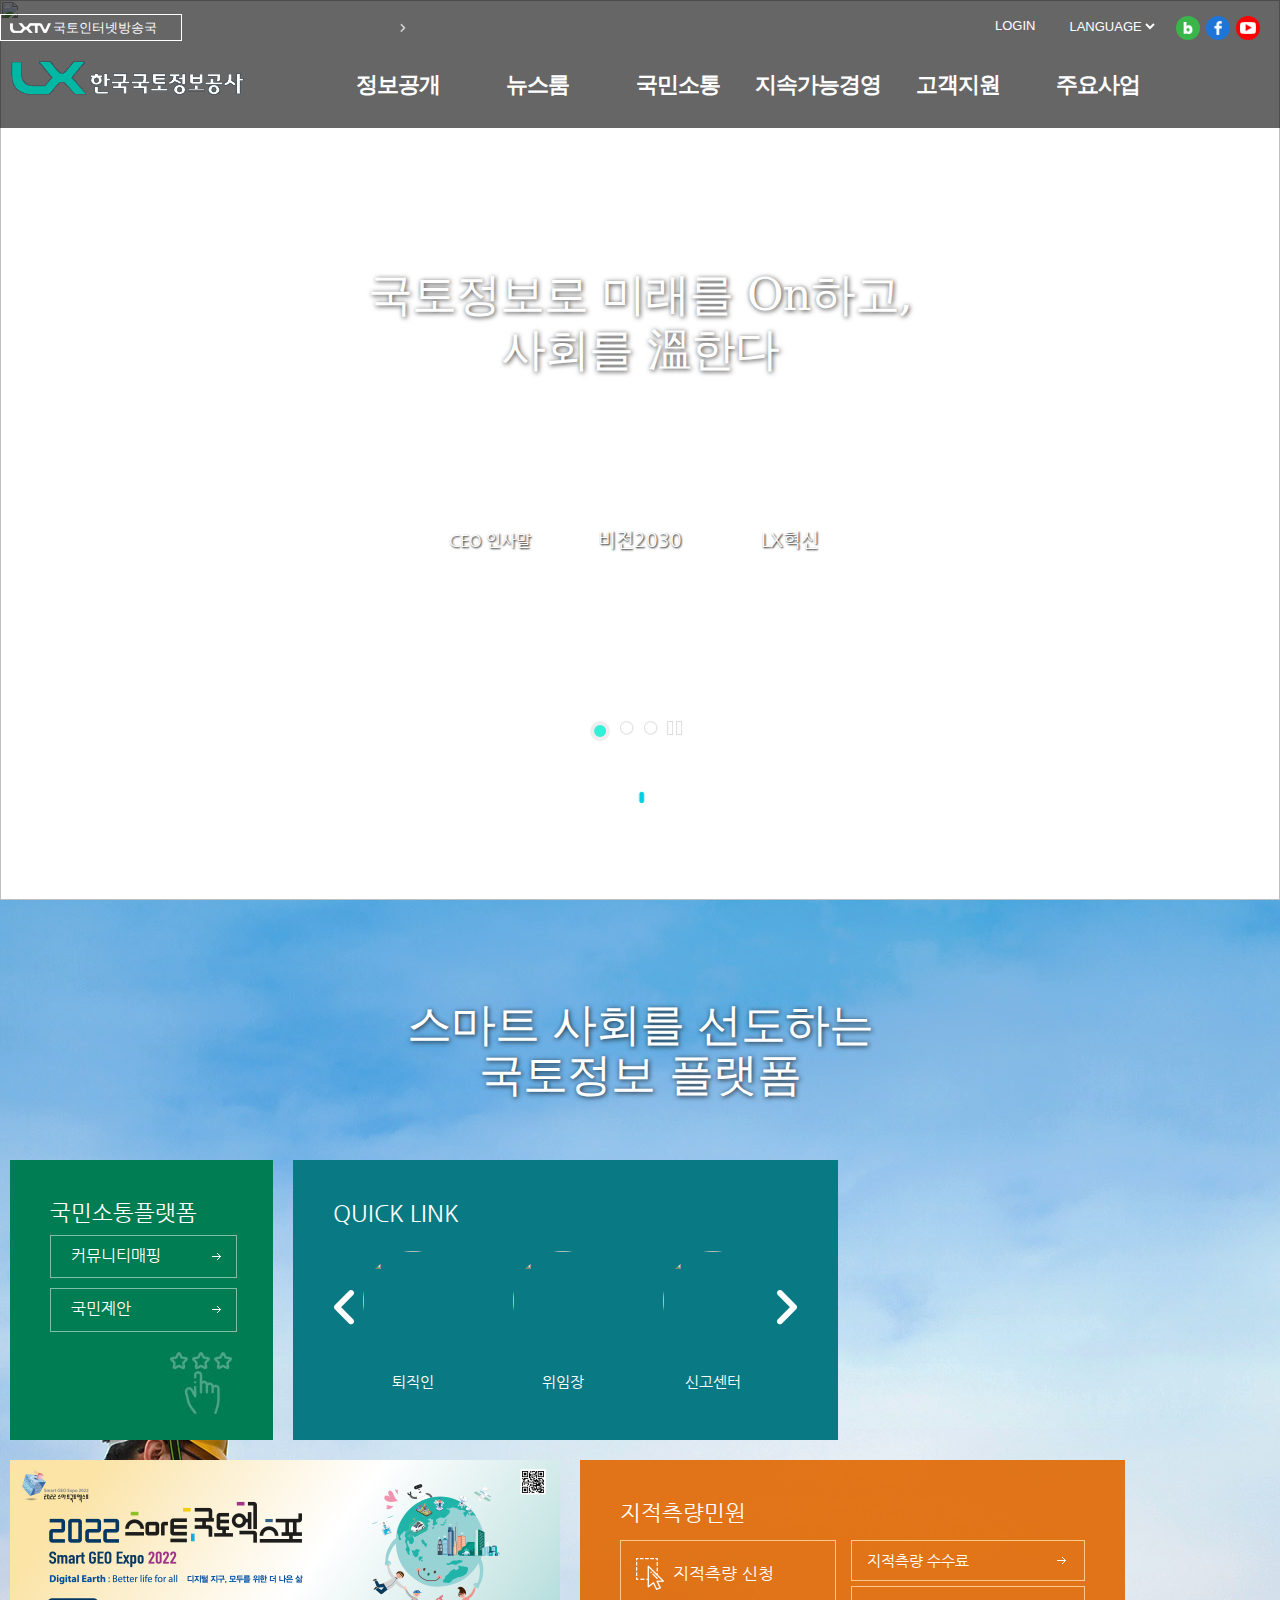
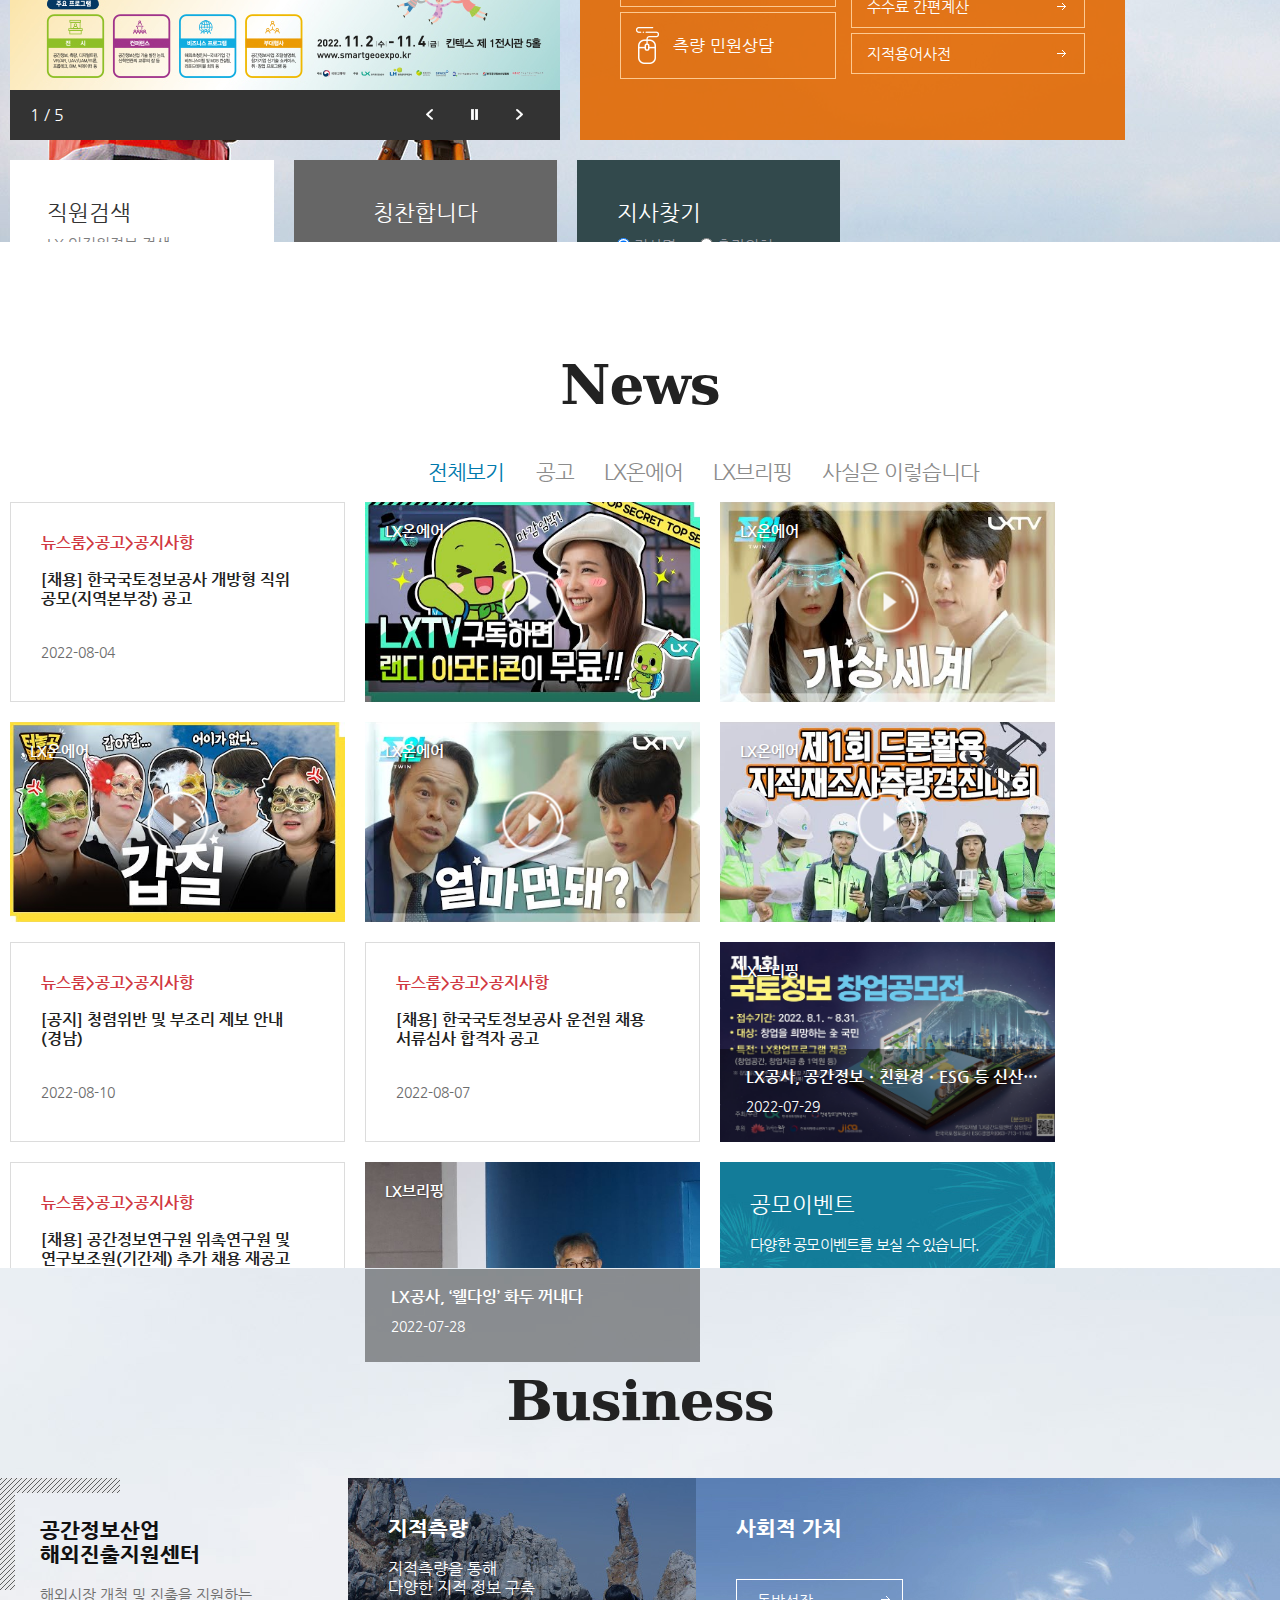
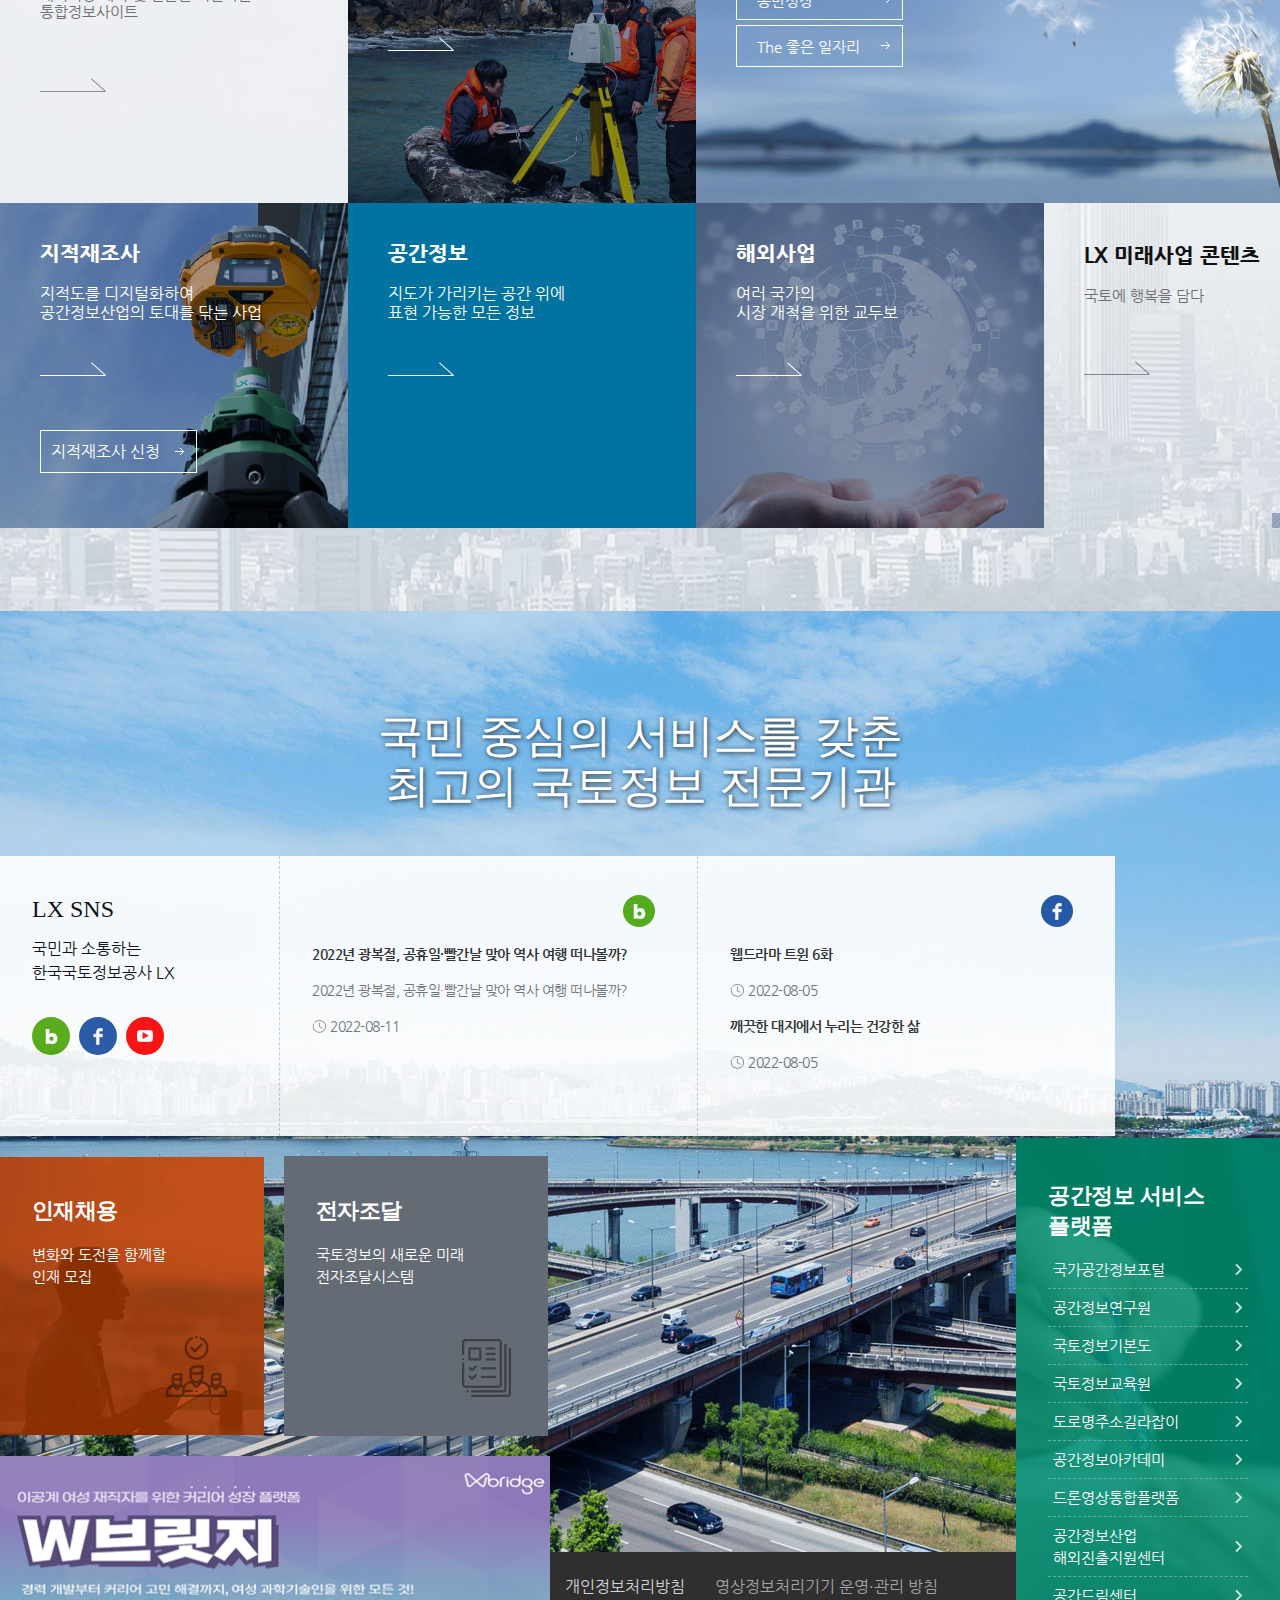
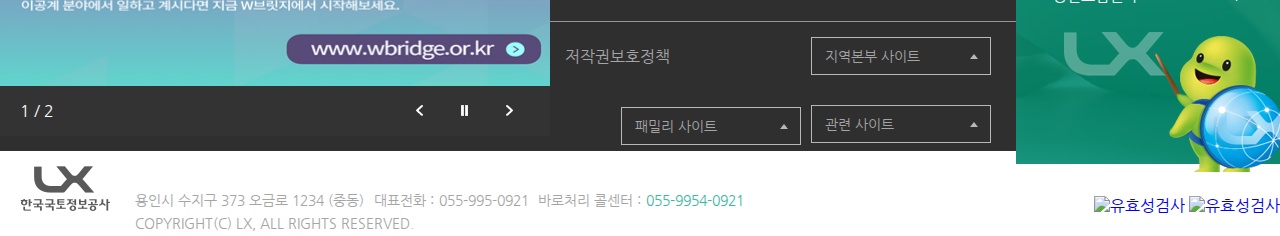
==== commit 15f428af: "select 수정" ====
--- a/index.html
+++ b/index.html
@@ -110,10 +110,10 @@
   <body>
     <div id="wrap">
       <div class="skip_nav">
-        <a href="#content1">주요 서비스 바로가기</a>
-        <a href="#content2">미디어 정보 바로가기</a>
-        <a href="#content3">사업정보 바로가기</a>
-        <a href="#content4">sns정보 바로가기</a>
+        <a href="#content1">민원 바로가기</a>
+        <a href="#content2">뉴스 바로가기</a>
+        <a href="#content3">사업 바로가기</a>
+        <a href="#content4">링크 바로가기</a>
       </div>
       <header id="header">
         <div id="header_top">
@@ -129,7 +129,11 @@
             <ul class="word fr">
               <li><a href="#" class="fl">LOGIN</a></li>
               <li>
-                <a href="#" class="fl language"><span>LANGUAGE</span></a>
+                <select class="fl language">
+                  <option value="LANGUAGE">LANGUAGE</option>
+                  <option value="English">English</option>
+                  <option value="русский">русский</option>
+                </select>
               </li>
               <li><a href="#" class="fl header_sns_b">블로그 바로가기</a></li>
               <li><a href="#" class="fl header_sns_f">페이스북 바로가기</a></li>
@@ -142,7 +146,7 @@
           <div id="gnb">
             <ul id="nav" class="cf container">
               <li id="logo" class="fl">
-                <a href="한국국토공사로고"
+                <a href="#"
                   ><img src="./img/LX_logo1.png" alt="한국국토공사로고"
                 /></a>
               </li>
@@ -819,167 +823,173 @@
         </div>
       </div>
       <!--// #banner-->
-      <div id="contents" class="content1_bg">
-        <div id="content1" class="container">
-          <div class="content1_tit">
-            <p>
-              <span>스마트 사회를 선도하는</span>
-              <span>국토정보 플랫폼</span>
-            </p>
-          </div>
-          <div class="con_box">
-            <div class="con_box1 fl content1_1box">
-              <h4>국민소통플랫폼</h4>
-              <ul>
-                <li><a href="#">커뮤니티매핑</a></li>
-                <li><a href="#">국민제안</a></li>
-              </ul>
+      <div id="contents">
+        <div id="content1" class="content1_bg">
+          <div class="container">
+            <div class="content1_tit">
+              <p>
+                <span>스마트 사회를 선도하는</span>
+                <span>국토정보 플랫폼</span>
+              </p>
             </div>
-            <div class="con_box3 fl content1_box2">
-              <h4>QUICK LINK</h4>
-              <div class="ct2_box2_slidewrapper">
-                <ul class="ct2_box2_slides">
-                  <li>
+            <div class="con_box">
+              <div class="con_box1 fl content1_1box">
+                <h4>국민소통플랫폼</h4>
+                <ul>
+                  <li><a href="#">커뮤니티매핑</a></li>
+                  <li><a href="#">국민제안</a></li>
+                </ul>
+              </div>
+              <div class="con_box3 fl content1_box2">
+                <h4>QUICK LINK</h4>
+                <div class="ct2_box2_slidewrapper">
+                  <ul class="ct2_box2_slides">
+                    <li>
+                      <a href="#"
+                        ><img
+                          src="./img/businessman-s-torso-in-suit.jpg"
+                          alt=""
+                        /><span>퇴직인</span></a
+                      >
+                    </li>
+                    <li>
+                      <a href="#"
+                        ><img
+                          src="./img/cropped-view-business-leader-making-notes.jpg"
+                          alt=""
+                        /><span>위임장</span></a
+                      >
+                    </li>
+                    <li>
+                      <a href="#"
+                        ><img
+                          src="./img/freelance-young-businesswoman-casual-wear-using-laptop-working-in-living-room-at-home.jpg"
+                          alt=""
+                        /><span>신고센터</span></a
+                      >
+                    </li>
+                    <li>
+                      <a href="#"
+                        ><img
+                          src="./img/businessman-s-torso-in-suit.jpg"
+                          alt=""
+                        /><span>사규정보</span></a
+                      >
+                    </li>
+                    <li>
+                      <a href="#"
+                        ><img
+                          src="./img/cropped-view-professional-serious-finance-manager-holding-calculator-hands-checking-company-month-s-profits.jpg"
+                          alt=""
+                        /><span>수의계약정보</span></a
+                      >
+                    </li>
+                  </ul>
+                  <div class="ct2_box2_controls">
+                    <span class="ct2_box2_prev"></span
+                    ><span class="ct2_box2_next"></span>
+                  </div>
+                </div>
+              </div>
+              <div class="con_box2 fl">
+                <div class="slide_wrap" title="새창이동">
+                  <div class="slide_1">
+                    <a href="#"><img src="./img/getImage.do" alt="" /></a>
+                  </div>
+                  <div class="slide_1">
+                    <a href="#"><img src="./img/anouncement.jpg" alt="" /></a>
+                  </div>
+                  <div class="slide_1">
+                    <a href="#"><img src="./img/anouncement.jpg" alt="" /></a>
+                  </div>
+                  <div class="slide_1">
+                    <a href="#"><img src="./img/anouncement.jpg" alt="" /></a>
+                  </div>
+                  <div class="slide_1">
+                    <a href="#"><img src="./img/getImage.do" alt="" /></a>
+                  </div>
+                </div>
+                <div class="slide_control cf">
+                  <p class="fl">1 / 5</p>
+                  <div class="slide_controler fr">
                     <a href="#"
                       ><img
-                        src="./img/businessman-s-torso-in-suit.jpg"
-                        alt=""
-                      /><span>퇴직인</span></a
-                    >
-                  </li>
-                  <li>
+                        src="./img/quick_control_prev.png"
+                        alt="좌측슬라이드"
+                    /></a>
+                    <a href="#"
+                      ><img src="./img/btn_roll_play.png" alt="재생"
+                    /></a>
+                    <a href="#"
+                      ><img src="./img/btn_roll_stop.png" alt="멈춤"
+                    /></a>
                     <a href="#"
                       ><img
-                        src="./img/cropped-view-business-leader-making-notes.jpg"
-                        alt=""
-                      /><span>위임장</span></a
-                    >
-                  </li>
-                  <li>
-                    <a href="#"
-                      ><img
-                        src="./img/freelance-young-businesswoman-casual-wear-using-laptop-working-in-living-room-at-home.jpg"
-                        alt=""
-                      /><span>신고센터</span></a
-                    >
-                  </li>
-                  <li>
-                    <a href="#"
-                      ><img
-                        src="./img/businessman-s-torso-in-suit.jpg"
-                        alt=""
-                      /><span>사규정보</span></a
-                    >
-                  </li>
-                  <li>
-                    <a href="#"
-                      ><img
-                        src="./img/cropped-view-professional-serious-finance-manager-holding-calculator-hands-checking-company-month-s-profits.jpg"
-                        alt=""
-                      /><span>수의계약정보</span></a
-                    >
+                        src="./img/quick_control_next.png"
+                        alt="우측슬라이드"
+                    /></a>
+                  </div>
+                </div>
+              </div>
+              <div class="con_box3 fl content1_4box">
+                <h4>지적측량민원</h4>
+                <ul class="icon_link fl">
+                  <li><a href="#">지적측량 신청</a></li>
+                  <li><a href="#">측량 민원상담</a></li>
+                </ul>
+                <ul class="con_box3_menu fl">
+                  <li><a href="#">지적측량 수수료</a></li>
+                  <li><a href="#">수수료 간편계산</a></li>
+                  <li><a href="#">지적용어사전</a></li>
+                </ul>
+              </div>
+              <div class="fl content1_5box">
+                <a href="#">
+                  <h4>직원검색</h4>
+                  <p>LX 임직원정보 검색</p>
+                </a>
+              </div>
+              <div class="con_box1 fl content1_6box">
+                <ul>
+                  <li class="move_1">
+                    <a href="#">
+                      <h4>칭찬합니다</h4>
+                      <img src="./img/sec_01_banner_ico1.png" alt="" />
+                    </a>
+                    <a href="#">
+                      <h4>온라인측량민원</h4>
+                      <img src="./img/sec_01_banner_ico2.png" alt="" />
+                    </a>
+                    <div class="swiper_1_6">
+                      <img src="./img/btn_rollbutt_off.png" alt="" />
+                      <img src="./img/btn_rollbutt_off.png" alt="" />
+                      <img src="./img/btn_roll_play.png" alt="재생" />
+                      <img src="./img/btn_roll_stop.png" alt="멈춤" />
+                    </div>
                   </li>
                 </ul>
-                <div class="ct2_box2_controls">
-                  <span class="ct2_box2_prev"></span
-                  ><span class="ct2_box2_next"></span>
-                </div>
-              </div>
-            </div>
-            <div class="con_box2 fl">
-              <div class="slide_wrap" title="새창이동">
-                <div class="slide_1">
-                  <a href="#"><img src="./img/anouncement.jpg" alt="" /></a>
-                </div>
-                <div class="slide_1">
-                  <a href="#"><img src="./img/anouncement.jpg" alt="" /></a>
-                </div>
-                <div class="slide_1">
-                  <a href="#"><img src="./img/anouncement.jpg" alt="" /></a>
-                </div>
-                <div class="slide_1">
-                  <a href="#"><img src="./img/anouncement.jpg" alt="" /></a>
-                </div>
-                <div class="slide_1">
-                  <a href="#"><img src="./img/anouncement.jpg" alt="" /></a>
-                </div>
-              </div>
-              <div class="slide_control cf">
-                <p class="fl">1 / 5</p>
-                <div class="slide_controler fr">
-                  <a href="#"
-                    ><img src="./img/quick_control_prev.png" alt="좌측슬라이드"
-                  /></a>
-                  <a href="#"
-                    ><img src="./img/btn_roll_play.png" alt="재생"
-                  /></a>
-                  <a href="#"
-                    ><img src="./img/btn_roll_stop.png" alt="멈춤"
-                  /></a>
-                  <a href="#"
-                    ><img src="./img/quick_control_next.png" alt="우측슬라이드"
-                  /></a>
-                </div>
-              </div>
-            </div>
-            <div class="con_box3 fl content1_4box">
-              <h4>지적측량민원</h4>
-              <ul class="icon_link fl">
-                <li><a href="#">지적측량 신청</a></li>
-                <li><a href="#">측량 민원상담</a></li>
-              </ul>
-              <ul class="con_box3_menu fl">
-                <li><a href="#">지적측량 수수료</a></li>
-                <li><a href="#">수수료 간편계산</a></li>
-                <li><a href="#">지적용어사전</a></li>
-              </ul>
-            </div>
-            <div class="fl content1_5box">
-              <a href="#">
-                <h4>직원검색</h4>
-                <p>LX 임직원정보 검색</p>
-              </a>
-            </div>
-            <div class="con_box1 fl content1_6box">
-              <ul>
-                <li class="move_1">
-                  <a href="#">
-                    <h4>칭찬합니다</h4>
-                    <img src="./img/sec_01_banner_ico1.png" alt="" />
-                  </a>
-                  <a href="#">
-                    <h4>온라인측량민원</h4>
-                    <img src="./img/sec_01_banner_ico2.png" alt="" />
-                  </a>
-                  <div class="swiper_1_6">
-                    <img src="./img/btn_rollbutt_off.png" alt="" />
-                    <img src="./img/btn_rollbutt_off.png" alt="" />
-                    <img src="./img/btn_roll_play.png" alt="재생" />
-                    <img src="./img/btn_roll_stop.png" alt="멈춤" />
-                  </div>
-                </li>
-              </ul>
-            </div>
-            <div class="bg1 con_box1 fl content1_7box">
-              <h4>지사찾기</h4>
-              <input type="radio" name="searchplace" id="placename" checked />
-              <label for="placename">지사명</label>
-              <input type="radio" name="searchplace" id="survay" />
-              <label for="survay">측량위치</label>
-              <div class="placename_b">
-                <form action="#" method="post">
-                  <select name="place0" id="place0">
-                    <option value="서울">본부선택</option>
-                    <option value="서울">서울</option>
-                    <option value="서울">서울</option>
-                  </select>
-                  <select name="place1" id="place1">
-                    <option value="서울">지사선택</option>
-                    <option value="서울">서울</option>
-                    <option value="서울">서울</option>
-                  </select>
-                  <button type="submit">검색</button>
-                </form>
+              </div>
+              <div class="bg1 con_box1 fl content1_7box">
+                <h4>지사찾기</h4>
+                <input type="radio" name="searchplace" id="placename" checked />
+                <label for="placename">지사명</label>
+                <input type="radio" name="searchplace" id="survay" />
+                <label for="survay">측량위치</label>
+                <div class="placename_b">
+                  <form action="#" method="post">
+                    <select name="place0" id="place0">
+                      <option value="서울">본부선택</option>
+                      <option value="서울">서울</option>
+                      <option value="서울">서울</option>
+                    </select>
+                    <select name="place1" id="place1">
+                      <option value="서울">지사선택</option>
+                      <option value="서울">서울</option>
+                      <option value="서울">서울</option>
+                    </select>
+                    <button type="submit">검색</button>
+                  </form>
+                </div>
               </div>
             </div>
           </div>
@@ -1592,7 +1602,7 @@
                     <a href="#"><img src="./img/anouncement.jpg" alt="" /></a>
                   </div>
                   <div class="slide_1">
-                    <a href="#"><img src="./img/anouncement.jpg" alt="" /></a>
+                    <a href="#"><img src="./img/sec_04_img.png" alt="" /></a>
                   </div>
                 </div>
                 <div class="slide_control cf">
@@ -1625,7 +1635,7 @@
       <!--// #contents-->
       <footer id="footer">
         <div id="footer_nav">
-          <div class="container">
+          <div class="container cf">
             <ul>
               <li><a href="#" class="ft1 menu fl">개인정보처리방침</a></li>
               <li>
@@ -1641,8 +1651,8 @@
           </div>
         </div>
         <!--// #fotter_nav-->
-        <div id="footer_info" class="bg2">
-          <div class="container">
+        <div id="footer_info" class="bg2 cf">
+          <div class="container cf">
             <div class="fci fl"><img src="./img/footer_logo.png" alt="" /></div>
             <div class="mg1 fl">
               <div class="adress">
@@ -1655,10 +1665,20 @@
                 <span>COPYRIGHT(C) LX, ALL RIGHTS RESERVED.</span>
               </div>
             </div>
-            <div class="fr check_ok check1"></div>
-            <div class="fr check_ok check1"></div>
-            <div class="fr check_ok check2"></div>
-            <div class="fr check_ok check3"></div>
+            <div class="check fr">
+              <a
+                href="https://validator.w3.org/check?uri=https://choizinyoung.github.io/project01/"
+                ><img
+                  src="https://www.w3.org/Icons/valid-html401"
+                  alt="유효성검사"
+              /></a>
+              <a
+                href="https://jigsaw.w3.org/css-validator/validator?uri=https://choizinyoung.github.io/project01/"
+                ><img
+                  src="https://jigsaw.w3.org/css-validator/images/vcss"
+                  alt="유효성검사"
+              /></a>
+            </div>
           </div>
         </div>
         <a href="#header" id="back-to-top">TOP</a>
@@ -1666,7 +1686,7 @@
     </div>
     <!--// #wrap-->
     <script src="./js/jquery-1.12.4.min.js"></script>
-    <script src="./js/common.js"></script>
+    <script src="./js/custom_v.js"></script>
     <script src="./js/custom_jq.js"></script>
   </body>
 </html>
--- a/css/style.css
+++ b/css/style.css
@@ -24,15 +24,12 @@
   z-index: 500;
 }
 #header * {
-  font-family: "NanumSquare";
+  font-family: "NanumSquare", 'Arial Narrow', Arial, sans-serif;
 }
 #banner {
   height: 969px;
   width: 100%;
 }
-#footer {
-  height: 199px;
-}
 #header_top {
   height: 50px;
   background: rgba(0, 0, 0, 0.6);
@@ -52,15 +49,8 @@
 #content4 {
   height: 941px;
 }
-#footer_nav {
-  height: 70px;
-  background: #2f2f2f;
-  box-sizing: border-box;
-  border-bottom: 1px solid #999999;
-}
-#footer_info {
-  height: 129px;
-  background: #2f2f2f;
+#footer {
+  height: 199px;
 }
 
 .container {
@@ -87,15 +77,16 @@
   padding: 5px 24px 5px 52px;
   border: 1px solid #fff;
 }
-#header_top .libs span::after {
+#header_top .libs::after {
   content: "";
   display: block;
-  background: url(../img/btn_rollbutt_off.png) no-repeat;
+  background: url(../img/sec_04_service_bul.png) no-repeat;
+  background-size: 6px;
   width: 6px;
   height: 9px;
   position: absolute;
+  left: 400px;
   top: 23px;
-  left: 400px;
 }
 #header_top .libs:hover {
   background: url(../img/libs_ico_on.png) no-repeat 10px center;
@@ -105,27 +96,31 @@
   border: 1px solid #36efd9;
 }
 .word {
-  width: 320px;
+  width: 300px;
 }
 .word li a {
-  padding: 18px 20px 0;
-  color: #fff;
-  font-size: 1rem;
-  box-sizing: border-box;
-}
-.word li a:first-child {
-  background: url();
-}
-.word li:nth-child(2) a:after {
-  content: "";
-  display: inline-block;
-  margin-left: 5px;
-  margin-top: -1px;
-  width: 0;
-  height: 0;
-  border-left: 4px solid transparent;
-  border-right: 4px solid transparent;
-  border-top: 5px solid #fff;
+  padding: 18px 15px 0;
+  color: #fff;
+  font-size: 0.813rem;
+  box-sizing: border-box;
+}
+.word li a:hover {
+  color: #36efd9;
+}
+.word li .language {
+  background: none;
+  color: #fff;
+  font-size: 0.813rem;
+  margin: 18px 15px 0;
+  box-sizing: border-box;
+  cursor: pointer;
+}
+.word li .language:hover {
+  color: #36efd9;
+}
+.word li .language option {
+  background-color: #2f2f2f;
+  font-size: 0.813rem;
 }
 .word li a.header_sns_b {
   margin: 16px 1% 0;
@@ -185,7 +180,7 @@
   color: #fff;
   padding: 20px 0;
   text-align: center;
-  font-family: "NanumSquare";
+  font-family: "NanumSquare", 'Arial Narrow', Arial, sans-serif;
   font-size: 1.375rem;
   font-weight: 700;
   height: 78px;
@@ -207,7 +202,7 @@
 #nav li .width100 .m_tit h3 {
   color: #333;
   font-size: 1.5rem;
-  font-family: "NanumSquare";
+  font-family: "NanumSquare", 'Arial Narrow', Arial, sans-serif;
   font-weight: 600;
   margin-bottom: 30px;
 }
@@ -236,6 +231,7 @@
   padding-left: 10px;
   word-wrap: break-word;
   word-break: keep-all;
+  font-weight: 400;
 }
 #nav li .width100 ul li.depth2 ul li a::after {
   content: "";
@@ -303,12 +299,7 @@
 }
 
 /*===========banner============*/
-/*#banner {
-  background: url(../img/mainvisual2.jpg) no-repeat;
-  background-size: cover;
-  width: 100%;
-  height: 100vh;
-}*/
+
 #banner {
   position: relative;
   width: 100%;
@@ -410,7 +401,7 @@
   position: absolute;
   width: 100%;
   left: 50%;
-  top: 650px;
+  top: 155%;
   transform: translateX(-3%);
 }
 .mouse_ani img {
@@ -427,7 +418,7 @@
 /*===================contents1=======================*/
 .content1_bg {
   background: url(../img/sec_01_bg.jpg) no-repeat;
-  background-size: contain;
+  background-size: cover;
 }
 #content1 {
   position: relative;
@@ -520,21 +511,23 @@
 }
 .ct2_box2_slidewrapper {
   position: relative;
-  width: 90%;
+  width: 100%;
   height: 80%;
+  margin: 0 auto;
   overflow: hidden;
-  margin: 0 auto;
 }
 .ct2_box2_slidewrapper .ct2_box2_slides {
   position: absolute;
   left: 0;
   top: 0;
-  width: 90%;
+  width: 80%;
   height: 140px;
+
 }
 .content1_box2 li {
   position: absolute;
   width: 120px;
+  margin-left: 20px;
 }
 .content1_box2 li a span {
   display: inline-block;
@@ -561,7 +554,7 @@
   background-size: 50px;
   position: absolute;
   z-index: 900;
-  top: 40px;
+  top: 36px;
   cursor: pointer;
 }
 .ct2_box2_controls .ct2_box2_prev {
@@ -1186,7 +1179,7 @@
 }
 .content3_bg {
   background: url(../img/sec_03_bg.jpg) no-repeat;
-  background-size: contain;
+  background-size: cover;
 }
 .content3_tit {
   position: absolute;
@@ -1371,7 +1364,7 @@
 /*------------content4-----------*/
 .content4_bg {
   background: url(../img/sec_04_bg.jpg) no-repeat;
-  background-size: contain;
+  background-size: cover;
 }
 #content4 {
   position: relative;
@@ -1514,7 +1507,7 @@
 .con_box9 h4 span {
   display: block;
   color: #ffffff;
-  font-family: "NanumSquare";
+  font-family: "NanumSquare", 'Arial Narrow', Arial, sans-serif;
   font-size: 1.375rem;
   font-weight: 600;
   letter-spacing: -0.5px;
@@ -1584,7 +1577,7 @@
 .con_box10 h4 {
   color: #ffffff;
   font-size: 1.375rem;
-  font-family: "NanumSquare";
+  font-family: "NanumSquare", 'Arial Narrow', Arial, sans-serif;
   font-weight: 600;
   letter-spacing: -0.75px;
   margin-bottom: 20px;
@@ -1603,6 +1596,17 @@
   text-align: center;
 }
 /*footer*/
+#footer_nav {
+  height: 70px;
+  background: #2f2f2f;
+  box-sizing: border-box;
+  border-bottom: 1px solid #999999;
+}
+#footer_info {
+  height: 129px;
+  background: #2f2f2f;
+}
+
 .ft1 {
   margin: 22px 15px;
   color: #a5a5a5;
@@ -1666,22 +1670,8 @@
 .mg1 {
   margin-top: 30px;
 }
-.check_ok {
-  text-align: center;
-  margin-left: 10px;
+.check {
   margin-top: 30px;
-}
-.check3 {
-  width: 38px;
-  height: 39px;
-}
-.check2 {
-  width: 64px;
-  height: 37px;
-}
-.check1 {
-  width: 61px;
-  height: 39px;
 }
 #back-to-top {
   position: fixed;
@@ -1704,7 +1694,120 @@
   opacity: 0.5;
 }
 
-@media screen and (min-width: 1440px) {
+@media screen and (min-width: 1361px) and (max-width: 1440px) {
   #header {width: 100%;}
   #header_nav .m_1 a {font-size: 16px;}
-}
+  #header_top .libs::after {
+    content: "";
+    display: block;
+    background: url(../img/sec_04_service_bul.png) no-repeat;
+    background-size: 6px;
+    width: 6px;
+    height: 9px;
+    position: absolute;
+    top: 23px;
+    left: 11%;
+  }
+  #nav li .width100 .m_tit h3::after {
+    content: "";
+    width: 40px;
+    height: 2px;
+    background: #999;
+    position: absolute;
+    top: 64px;
+    left: 36px;
+  }
+  #nav .m_1 .width100 .container {
+    margin-left: 0px;
+  }
+  #content1 {
+    height: 902px;
+  }
+  .content1_bg {
+    height: 902px;
+    background-size: cover;
+  }
+  .con_box1 {
+    width: 200px;
+    padding: 40px 1.4%;
+  }
+  .con_box2 {
+    width: 25%;
+  }
+  .con_box3 {
+    width: 34%;
+  }
+  #content2 {
+    height: 902px;
+  }
+  #ct2_tab_3 {
+    width: 100%;
+  }
+  .con_box4 {
+    width: 23%;
+  }
+  .con_box4 a {
+    width: 100%;
+  }
+  .notice a{
+    width: 80%;
+  }
+  #ct2_tab_wrapper {
+    width: 92%;
+    margin : 0 auto;
+  }
+  .news_play a{
+    position: relative;
+    width: 100%;
+  }
+  .news_play a::after {
+    content: "";
+    display: block;
+    background: url(../img/news_player_ico.png) no-repeat;
+    width: 61px;
+    height: 61px;
+    position: absolute;
+    top: 50%;
+    left: 50%;
+    transform: translate(-50%, -50%);
+  }
+  .briefing .briefing_infor {
+    width: 90%;
+  }
+  .briefing .briefing_infor p {
+    width: 88%;
+  }
+  .content3_bg {
+    height: 902px;
+    background-size: cover;
+  }
+  .con_box5 {
+    width: 25%;
+  }
+  .con_box6 {
+    width: 50%;
+  }
+  #content4 {
+    height: 892px;
+  }
+  .content4_bg {
+    height: 892px;
+    background-size: cover;
+  }
+  .con_box7 {
+    width: 20%;
+  }
+  .con_box8 {
+    width: 28%;
+  }
+  .con_box9 {
+    width: 20%;
+  }
+  .con_box10 {
+    width: 17%;
+  }
+}
+@media screen and (min-width: 701px) and (max-width: 1000px) {
+
+}
+
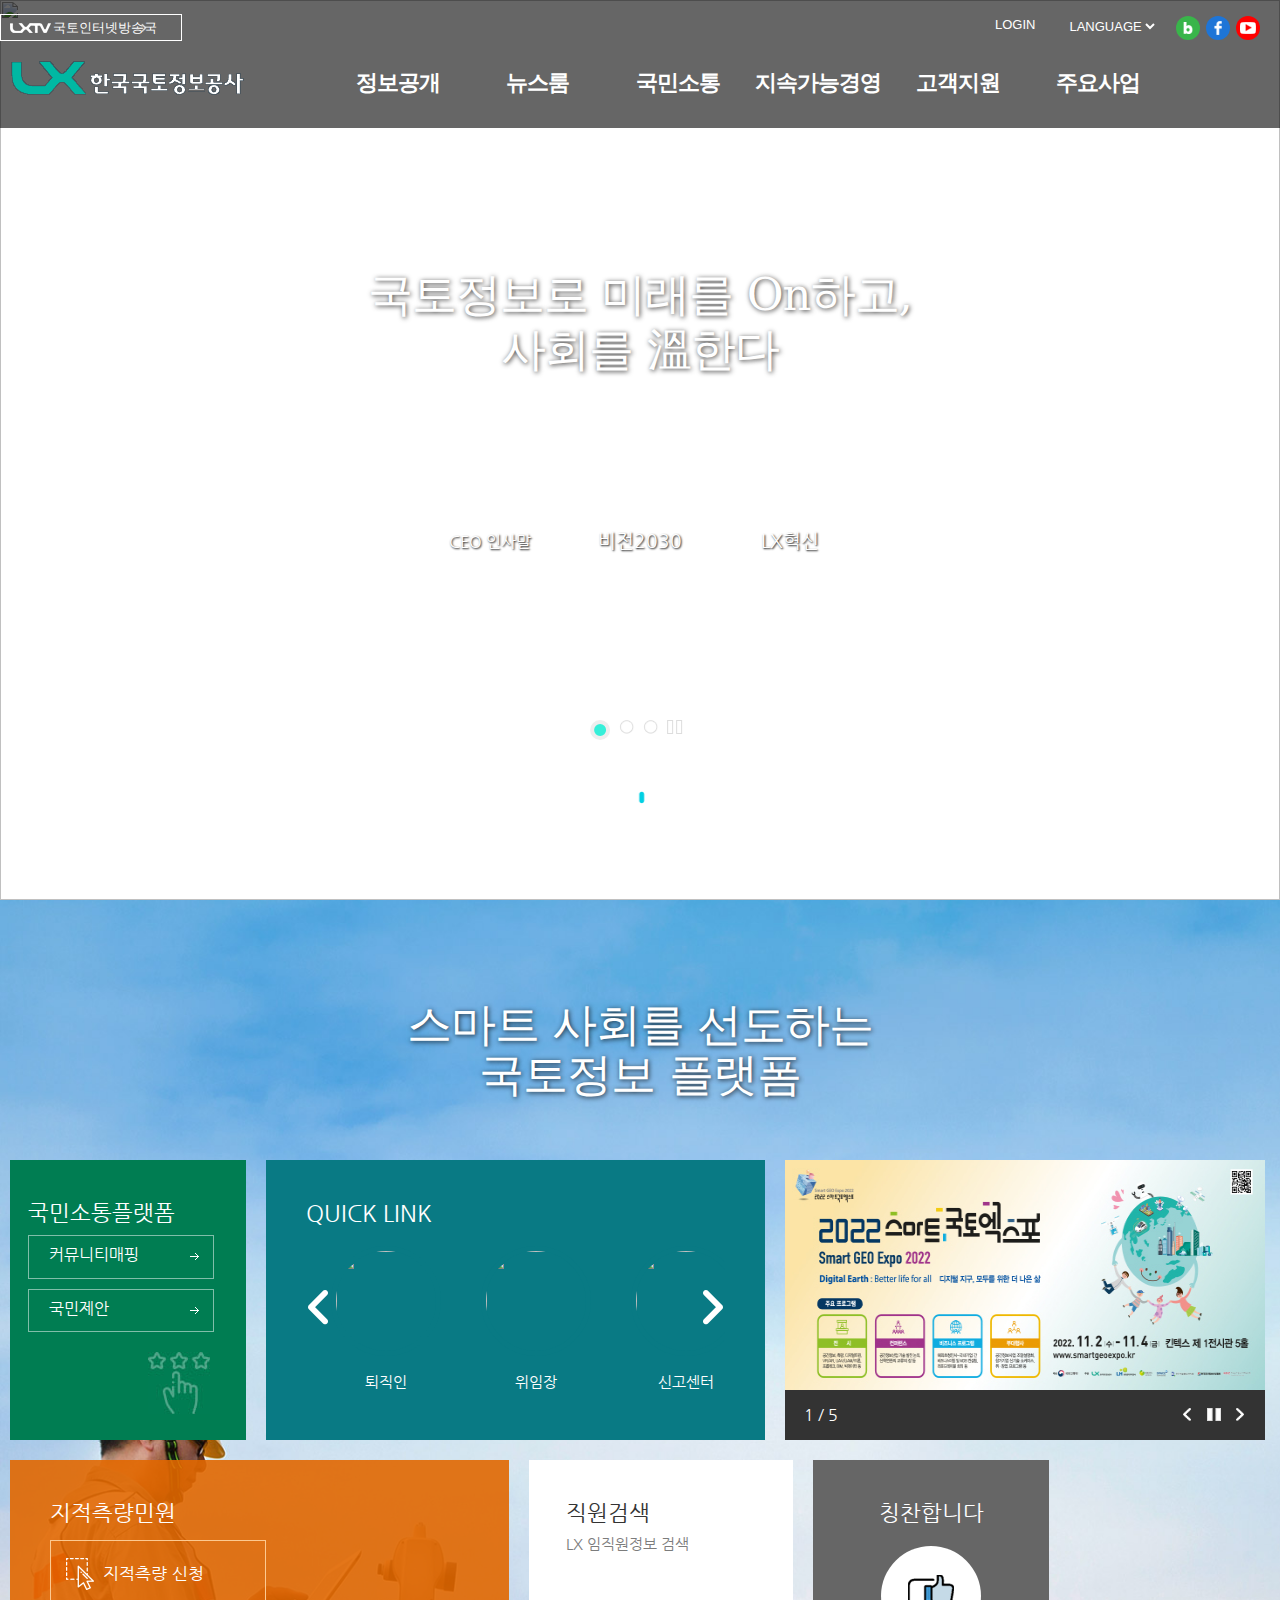
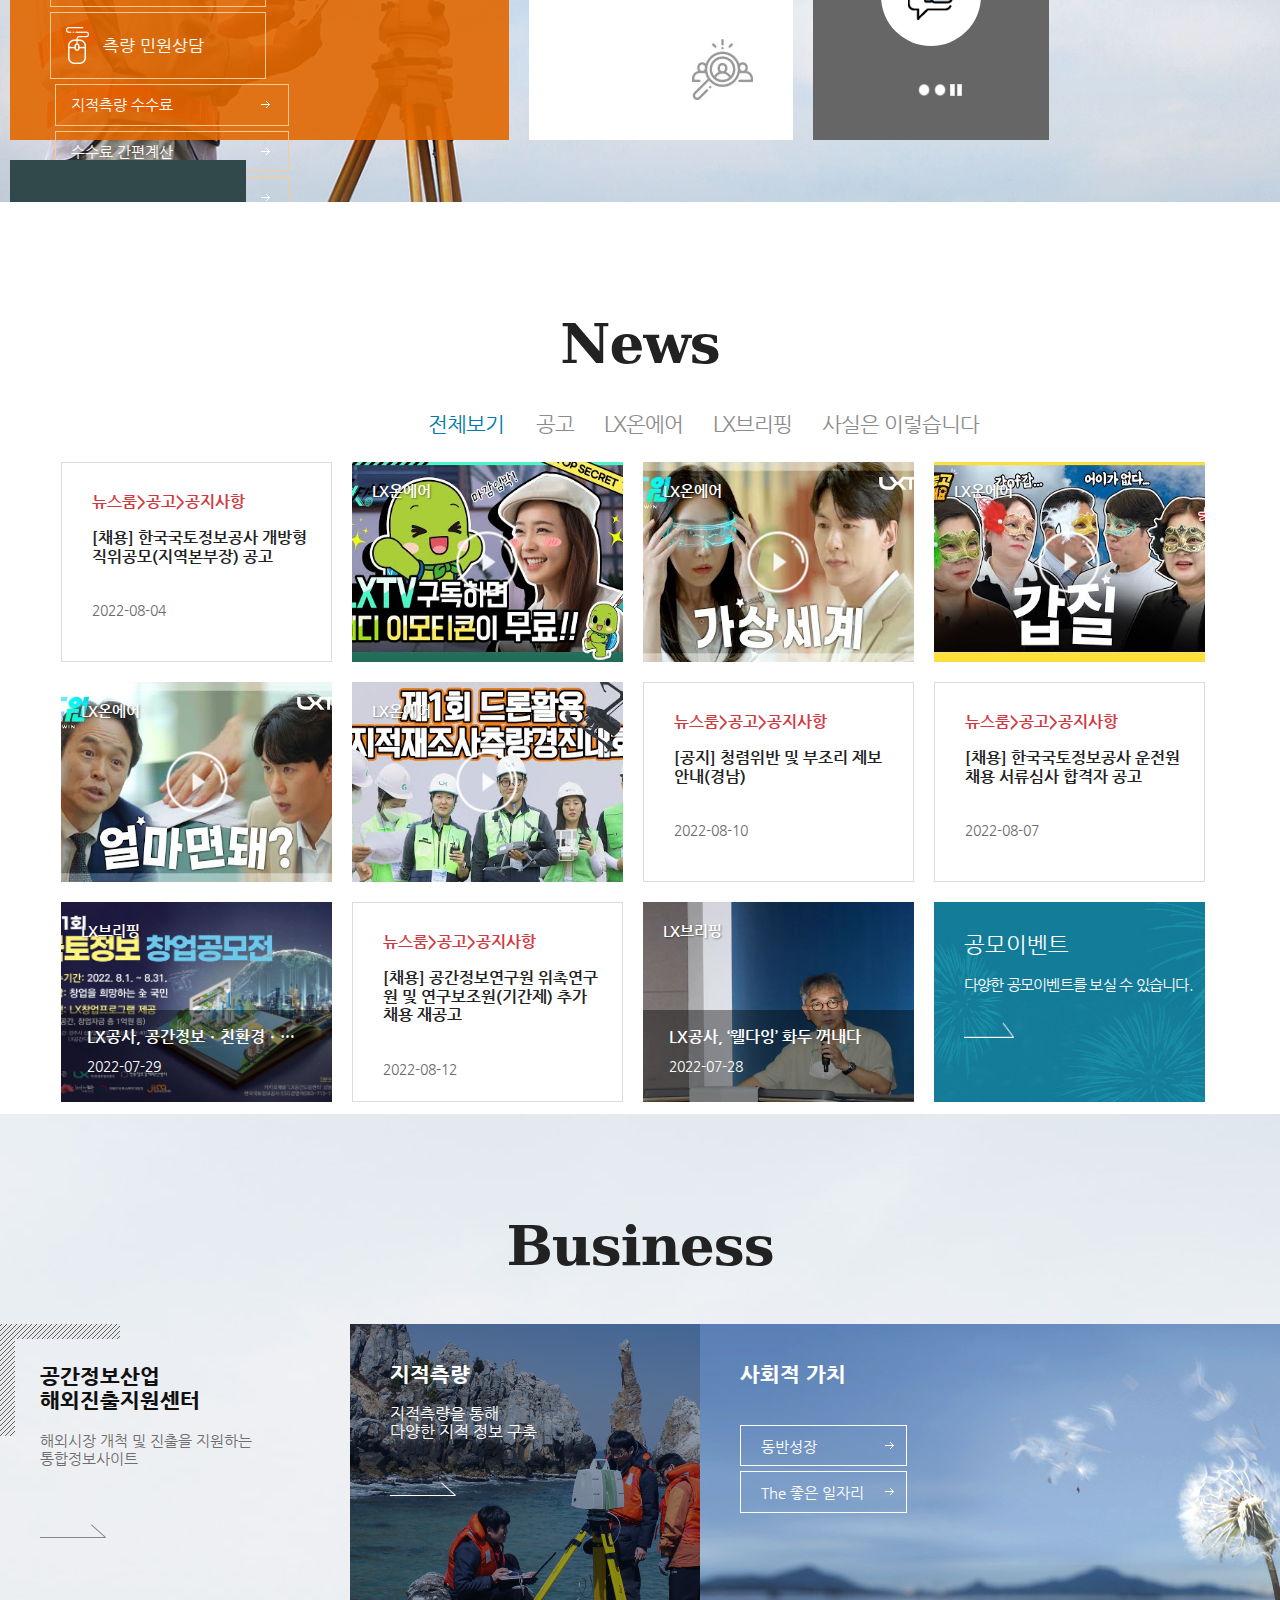
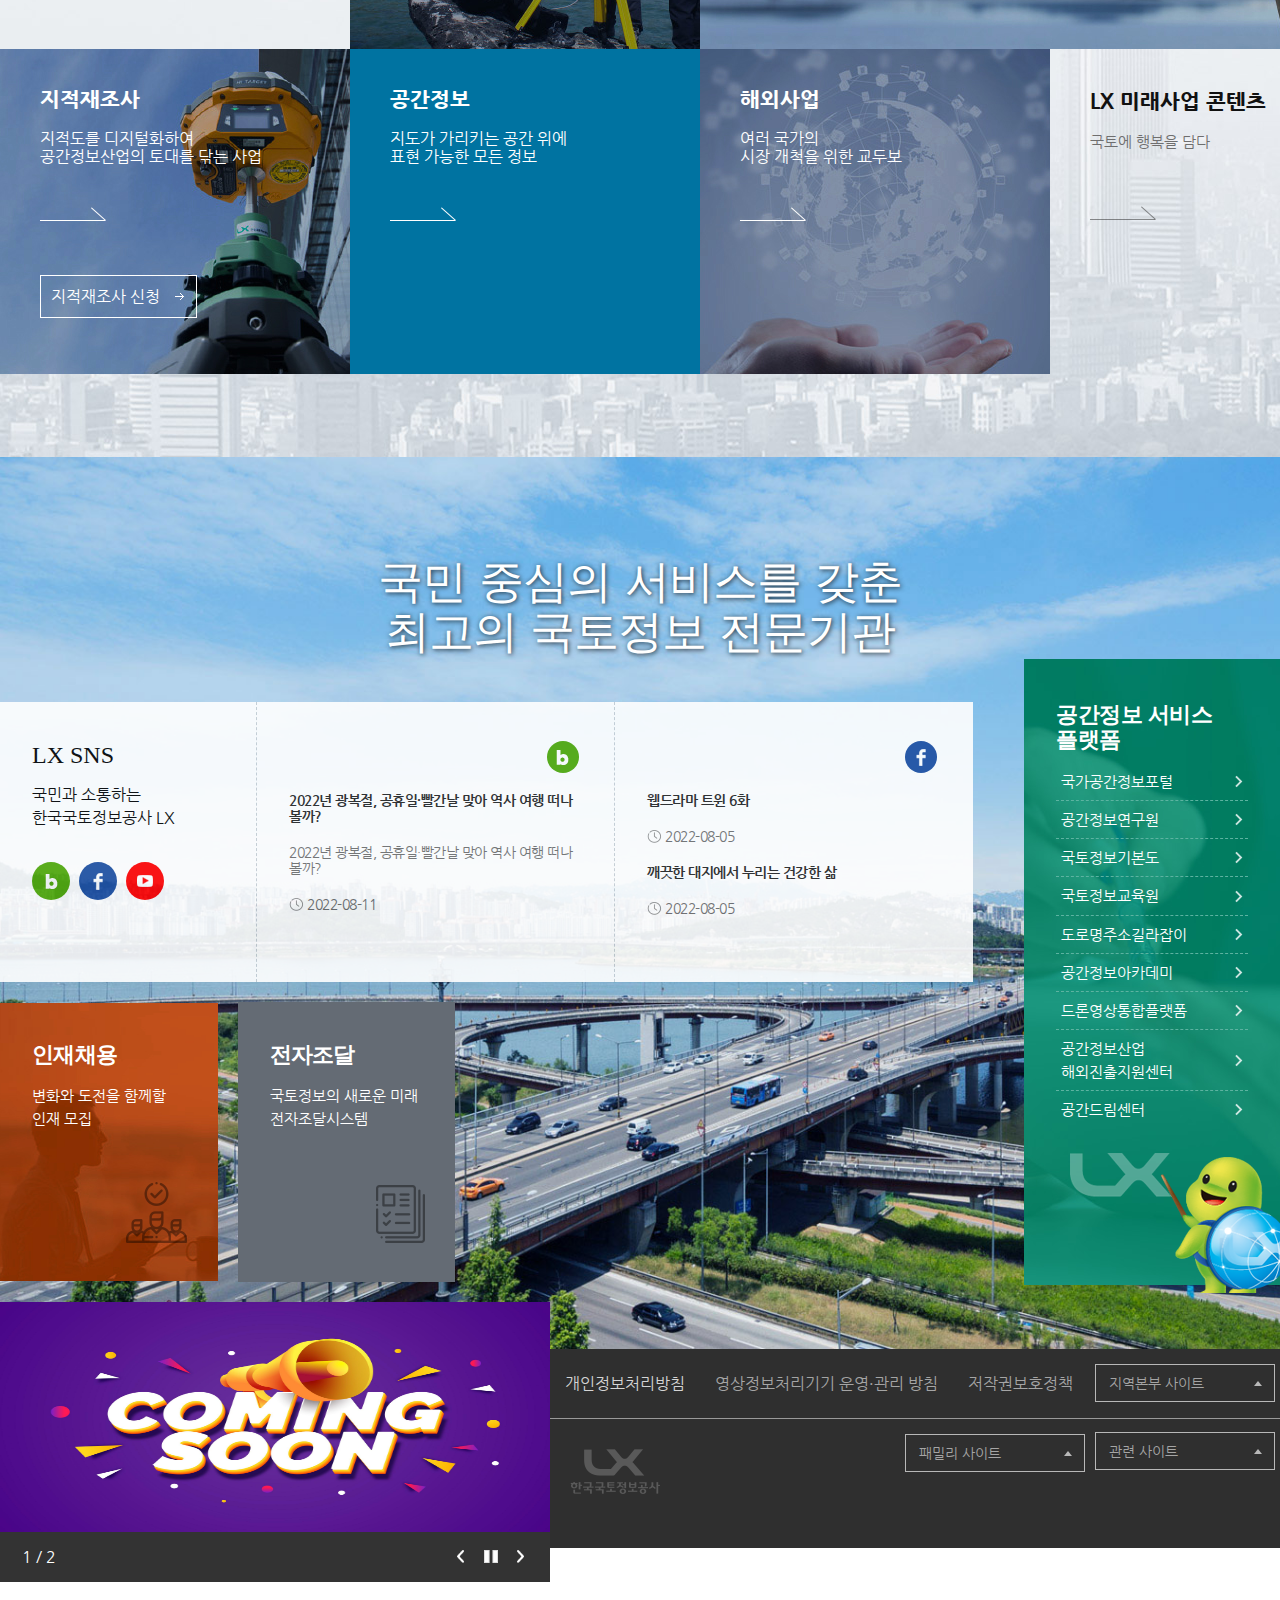
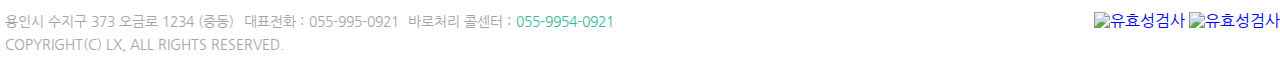
==== commit b777b67a: "slide 추가 및 counter" ====
--- a/index.html
+++ b/index.html
@@ -892,43 +892,45 @@
                 </div>
               </div>
               <div class="con_box2 fl">
-                <div class="slide_wrap" title="새창이동">
-                  <div class="slide_1">
-                    <a href="#"><img src="./img/getImage.do" alt="" /></a>
-                  </div>
-                  <div class="slide_1">
-                    <a href="#"><img src="./img/anouncement.jpg" alt="" /></a>
-                  </div>
-                  <div class="slide_1">
-                    <a href="#"><img src="./img/anouncement.jpg" alt="" /></a>
-                  </div>
-                  <div class="slide_1">
-                    <a href="#"><img src="./img/anouncement.jpg" alt="" /></a>
-                  </div>
-                  <div class="slide_1">
-                    <a href="#"><img src="./img/getImage.do" alt="" /></a>
-                  </div>
-                </div>
+                <ul class="slide_wrap" title="새창이동">
+                  <li class="slide_1">
+                    <a href="#"><img src="./img/getImage.do" alt="slideimg1" /></a>
+                  </li>
+                  <li class="slide_1">
+                    <a href="#"><img src="./img/anouncement.jpg" alt="slideimg2" /></a>
+                  </li>
+                  <li class="slide_1">
+                    <a href="#"><img src="./img/getImage.do" alt="slideimg3" /></a>
+                  </li>
+                  <li class="slide_1">
+                    <a href="#"><img src="./img/anouncement.jpg" alt="slideimg4" /></a>
+                  </li>
+                  <li class="slide_1">
+                    <a href="#"><img src="./img/getImage.do" alt="slideimg5" /></a>
+                  </li>
+                </ul>
                 <div class="slide_control cf">
-                  <p class="fl">1 / 5</p>
-                  <div class="slide_controler fr">
-                    <a href="#"
-                      ><img
-                        src="./img/quick_control_prev.png"
-                        alt="좌측슬라이드"
-                    /></a>
-                    <a href="#"
-                      ><img src="./img/btn_roll_play.png" alt="재생"
-                    /></a>
-                    <a href="#"
-                      ><img src="./img/btn_roll_stop.png" alt="멈춤"
-                    /></a>
-                    <a href="#"
-                      ><img
-                        src="./img/quick_control_next.png"
-                        alt="우측슬라이드"
-                    /></a>
-                  </div>
+                  <p id="counter1"> / 5</p>
+                  <img
+                    src="./img/quick_control_prev.png"
+                    alt="좌측슬라이드"
+                    class="slide_prev"
+                  />
+                  <img
+                    src="./img/btn_roll_play.png"
+                    alt="재생"
+                    class="slide_play hide"
+                  />
+                  <img
+                    src="./img/btn_roll_stop.png"
+                    alt="멈춤"
+                    class="slide_stop"
+                  />
+                  <img
+                    src="./img/quick_control_next.png"
+                    alt="우측슬라이드"
+                    class="slide_next"
+                  />
                 </div>
               </div>
               <div class="con_box3 fl content1_4box">
@@ -1007,7 +1009,9 @@
                 <li><a href="#ct2_tab_3" class="menu fl">LX온에어</a></li>
                 <li><a href="#ct2_tab_4" class="menu fl">LX브리핑</a></li>
                 <li>
-                  <a href="./board.html" class="menu fl">사실은 이렇습니다</a>
+                  <a href="./board.html" class="menu fl notg"
+                    >사실은 이렇습니다</a
+                  >
                 </li>
               </ul>
             </div>
@@ -1596,34 +1600,33 @@
                   <span>국토정보의 새로운 미래</span><span>전자조달시스템</span>
                 </p>
               </a>
-              <div class="bg2 con_box11 fl">
-                <div class="slide_wrap" title="새창이동">
-                  <div class="slide_1">
-                    <a href="#"><img src="./img/anouncement.jpg" alt="" /></a>
-                  </div>
-                  <div class="slide_1">
-                    <a href="#"><img src="./img/sec_04_img.png" alt="" /></a>
-                  </div>
-                </div>
+              <div class="con_box11 fl">
+                <ul class="slide_wrap" title="새창이동">
+                  <li class="slide_1"><a href="#"><img src="./img/anouncement.jpg" alt="img" /></a></li>
+                  <li class="slide_1"><a href="#"><img src="./img/sec_04_img.png" alt="img" /></a></li>
+                </ul>
                 <div class="slide_control cf">
-                  <p class="fl">1 / 2</p>
-                  <div class="slide_controler fr">
-                    <a href="#"
-                      ><img
-                        src="./img/quick_control_prev.png"
-                        alt="좌측슬라이드"
-                    /></a>
-                    <a href="#"
-                      ><img src="./img/btn_roll_play.png" alt="재생"
-                    /></a>
-                    <a href="#"
-                      ><img src="./img/btn_roll_stop.png" alt="멈춤"
-                    /></a>
-                    <a href="#"
-                      ><img
-                        src="./img/quick_control_next.png"
-                        alt="우측슬라이드"
-                    /></a>
+                  <p id="counter2"> / 2</p>
+                  <img
+                    src="./img/quick_control_prev.png"
+                    alt="좌측슬라이드"
+                    class="slide_prev"
+                  />
+                  <img
+                    src="./img/btn_roll_play.png"
+                    alt="재생"
+                    class="slide_play hide"
+                  />
+                  <img
+                    src="./img/btn_roll_stop.png"
+                    alt="멈춤"
+                    class="slide_stop"
+                  />
+                  <img
+                    src="./img/quick_control_next.png"
+                    alt="우측슬라이드"
+                    class="slide_next"
+                  />
                   </div>
                 </div>
               </div>
--- a/css/style.css
+++ b/css/style.css
@@ -119,6 +119,7 @@
   color: #36efd9;
 }
 .word li .language option {
+  color: #fff;
   background-color: #2f2f2f;
   font-size: 0.813rem;
 }
@@ -450,12 +451,6 @@
   padding: 40px 40px;
   text-align: left;
 }
-.con_box2 {
-  width: 550px;
-  height: 280px;
-  margin: 10px;
-  text-align: center;
-}
 .con_box3 {
   width: 545px;
   height: 280px;
@@ -566,53 +561,70 @@
   right: -3%;
 }
 /*content1_3box*/
-.slide_wrap {
+.con_box2 {
+  position: relative;
   width: 550px;
+  height: 280px;
+  margin: 10px;
+  text-align: center;
+  overflow: hidden;
+}
+.con_box2 .slide_wrap {
+  width: 100%;
   height: 230px;
-  position: relative;
-}
-.slide_wrap .slide_1 {
-  position: absolute;
-}
-.slide_wrap .slide_1 a img {
-  width: 550px;
+}
+.con_box2 .slide_wrap .slide_1 {
+  position: absolute;
+  width: 100%;
   height: 230px;
 }
-.slide_control {
+.con_box2 .slide_wrap .slide_1 a img {
+  width: 100%;
+  height: 230px;
+}
+.con_box2 .slide_control {
   background: #333;
-  width: 550px;
+  width: 100%;
   height: 50px;
-}
-.slide_control p {
+  position: relative;
+}
+.con_box2 .slide_control p {
   color: #fff;
   line-height: 50px;
-  margin-left: 20px;
-}
-.slide_control .slide_controler {
-  width: auto;
-  height: 50px;
-  margin-right: 20px;
-}
-.slide_control .slide_controler a {
-  display: inline-block;
-  width: 41px;
-  height: 50px;
-}
-.slide_control .slide_controler a:nth-child(2) {
+  position: absolute;
+  left: 4%;
+}
+.con_box2 .slide_control img {
+  height: 13px;
+  position: absolute;
+  top: 18px;
+  cursor: pointer;
+}
+.con_box2 .slide_control .slide_prev {
+  left: 83%;
+}
+.con_box2 .slide_control .slide_play {
+  left: 88.7%;
+}
+.con_box2 .slide_control .slide_play.hide {
   display: none;
 }
-.slide_control .slide_controler a img {
-  margin-top: 19px;
-  width: 7px;
-  height: 11px;
-}
+.con_box2 .slide_control .slide_stop {
+  left: 88%;
+}
+.con_box2 .slide_control .slide_stop.hide{
+  display: none;
+}
+.con_box2 .slide_control .slide_next {
+  left: 94%;
+}
+
 /*content1_4box*/
 .content1_4box {
   background: rgba(225, 103, 0, 0.9);
-  width: 465px;
-  height: 200px;
   padding: 40px 40px;
   margin: 10px;
+  box-sizing: border-box;
 }
 .content1_4box h4 {
   font-size: 22px;
@@ -1589,11 +1601,61 @@
   margin-bottom: 5px;
 }
 .con_box11 {
+  position: relative;
   width: 550px;
   height: 280px;
   margin-top: 20px;
-  box-sizing: border-box;
-  text-align: center;
+  text-align: center;
+  overflow: hidden;
+}
+.con_box11 .slide_wrap {
+  width: 100%;
+  height: 230px;
+}
+.con_box11 .slide_wrap .slide_1 {
+  position: absolute;
+  width: 100%;
+  height: 230px;
+}
+.con_box11 .slide_wrap .slide_1 a img {
+  width: 100%;
+  height: 230px;
+}
+.con_box11 .slide_control {
+  background: #333;
+  width: 100%;
+  height: 50px;
+  position: relative;
+}
+.con_box11 .slide_control p {
+  color: #fff;
+  line-height: 50px;
+  position: absolute;
+  left: 4%;
+}
+.con_box11 .slide_control img {
+  height: 13px;
+  position: absolute;
+  top: 18px;
+  cursor: pointer;
+}
+.con_box11 .slide_control .slide_prev {
+  left: 83%;
+}
+.con_box11 .slide_control .slide_play {
+  left: 88.7%;
+}
+.con_box11 .slide_control .slide_play.hide {
+  display: none;
+}
+.con_box11 .slide_control .slide_stop {
+  left: 88%;
+}
+.con_box11 .slide_control .slide_stop.hide{
+  display: none;
+}
+.con_box11 .slide_control .slide_next {
+  left: 94%;
 }
 /*footer*/
 #footer_nav {
@@ -1694,7 +1756,7 @@
   opacity: 0.5;
 }
 
-@media screen and (min-width: 1361px) and (max-width: 1440px) {
+@media screen and (min-width: 1024px) and (max-width: 1440px) {
   #header {width: 100%;}
   #header_nav .m_1 a {font-size: 16px;}
   #header_top .libs::after {
@@ -1732,10 +1794,10 @@
     padding: 40px 1.4%;
   }
   .con_box2 {
-    width: 25%;
+    width: 37.5%;
   }
   .con_box3 {
-    width: 34%;
+    width: 39%;
   }
   #content2 {
     height: 902px;
@@ -1807,7 +1869,14 @@
     width: 17%;
   }
 }
-@media screen and (min-width: 701px) and (max-width: 1000px) {
+/* PC , 테블릿 가로 (해상도 768px ~ 1023px)*/
+@media all and (min-width:768px) and (max-width:1023px) { /*스타일입력*/}
 
-}
+/* 테블릿 세로 (해상도 768px ~ 1023px)*/
+@media all and (min-width:768px) and (max-width:1023px) { /*스타일입력*/}
 
+/* 모바일 가로, 테블릿 세로 (해상도 480px ~ 767px)*/
+@media all and (min-width:480px) and (max-width:767px) { /*스타일입력*/}
+
+/* 모바일 가로, 테블릿 세로 (해상도 ~ 479px)*/
+@media all and (max-width:479px) { /*스타일입력*/}
